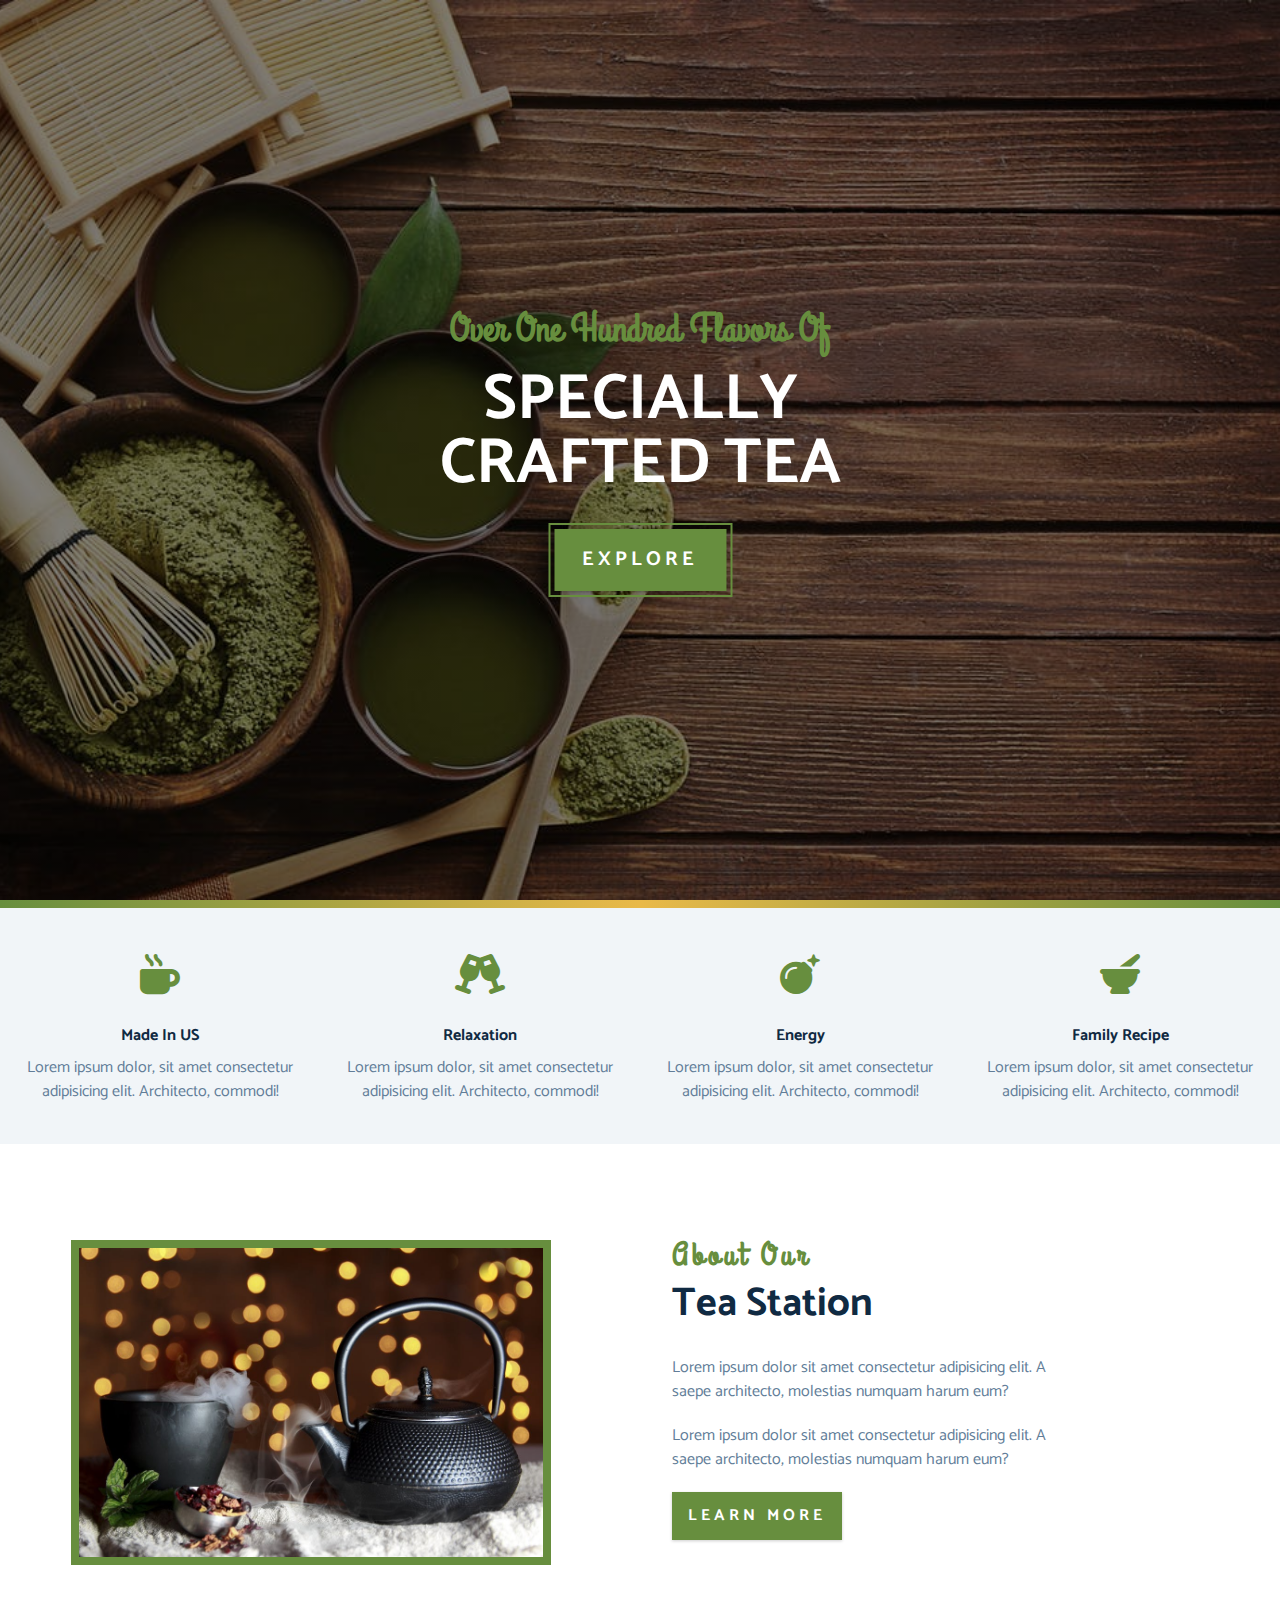
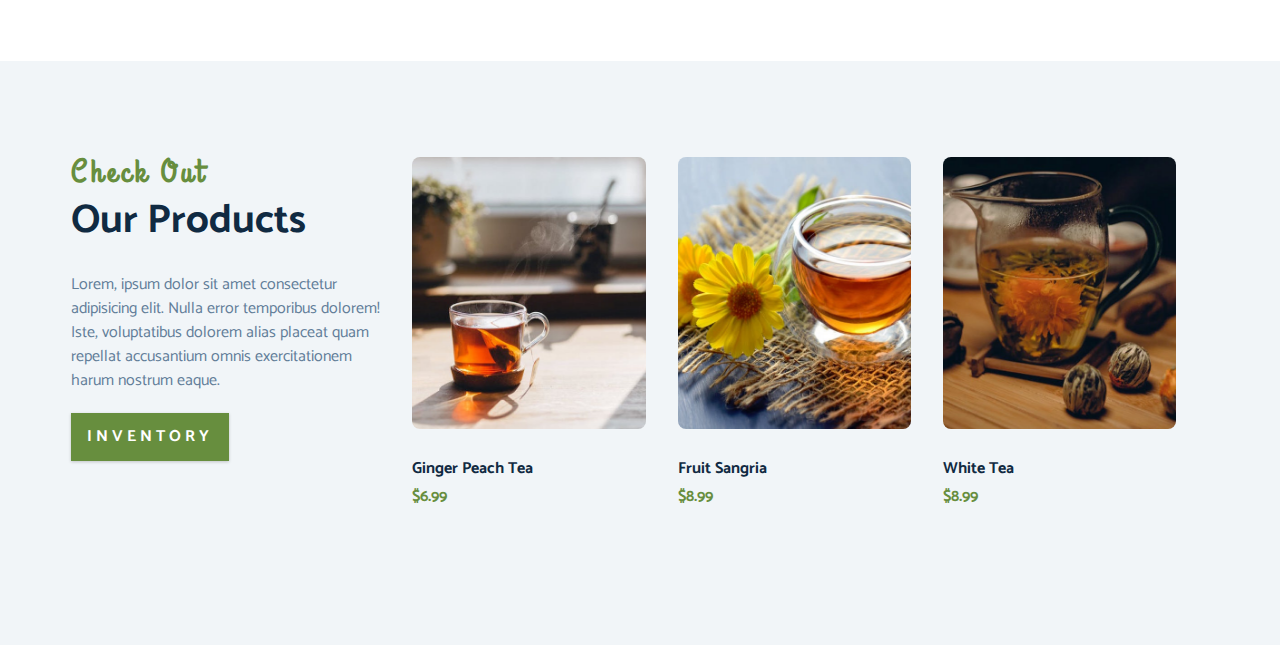
==== index.html @ d0833306 "feat: style products section" ====
<!DOCTYPE html>
<html lang="en">
    <head>
        <meta charset="UTF-8" />
        <meta name="viewport" content="width=device-width, initial-scale=1.0" />
        <meta http-equiv="X-UA-Compatible" content="ie=edge" />
        <title>Tea Station || Home</title>
        <!-- font-awesome -->
        <link
            rel="stylesheet"
            href="https://cdnjs.cloudflare.com/ajax/libs/font-awesome/6.7.2/css/all.min.css"
            integrity="sha512-Evv84Mr4kqVGRNSgIGL/F/aIDqQb7xQ2vcrdIwxfjThSH8CSR7PBEakCr51Ck+w+/U6swU2Im1vVX0SVk9ABhg=="
            crossorigin="anonymous"
            referrerpolicy="no-referrer"
        />
        <!-- custom css -->
        <link rel="stylesheet" href="./css/styles.css" />
    </head>
    <body>
        <!-- navbar -->
        <!-- end of navbar -->

        <!-- header -->
        <header class="header">
            <div class="banner">
                <h2>Over one hundred flavors of</h2>
                <h1>specially <br />crafted tea</h1>
                <a href="./skills.html" class="btn banner-btn">explore</a>
            </div>
        </header>
        <!-- end of header -->

        <div class="content-divider"></div>

        <!-- skills section -->
        <section class="skills clearfix">
            <!-- single skill 1 -->
            <article class="skill">
                <span class="skill-icon">
                    <i class="fa-solid fa-mug-hot"></i>
                </span>
                <h4 class="skill-title">made in US</h4>
                <p class="skill-text">
                    Lorem ipsum dolor, sit amet consectetur adipisicing elit.
                    Architecto, commodi!
                </p>
            </article>
            <!-- end of single skill 1 -->

            <!-- single skill 2 -->
            <article class="skill">
                <span class="skill-icon">
                    <i class="fa-solid fa-glass-cheers"></i>
                </span>
                <h4 class="skill-title">relaxation</h4>
                <p class="skill-text">
                    Lorem ipsum dolor, sit amet consectetur adipisicing elit.
                    Architecto, commodi!
                </p>
            </article>
            <!-- end of single skill 2 -->

            <!-- single skill 3 -->
            <article class="skill">
                <span class="skill-icon">
                    <i class="fa-solid fa-bomb"></i>
                </span>
                <h4 class="skill-title">energy</h4>
                <p class="skill-text">
                    Lorem ipsum dolor, sit amet consectetur adipisicing elit.
                    Architecto, commodi!
                </p>
            </article>
            <!-- end of single skill 3 -->

            <!-- single skill 4 -->
            <article class="skill">
                <span class="skill-icon">
                    <i class="fa-solid fa-mortar-pestle"></i>
                </span>
                <h4 class="skill-title">family recipe</h4>
                <p class="skill-text">
                    Lorem ipsum dolor, sit amet consectetur adipisicing elit.
                    Architecto, commodi!
                </p>
            </article>
            <!-- end of single skill 4 -->
        </section>
        <!-- end of skills section -->

        <!-- about section -->
        <section>
            <div class="section-center clearfix">
                <!-- about img -->
                <article class="about-img">
                    <div class="about-picture-container">
                        <img
                            src="./images/about-bcg.jpeg"
                            alt="tea kettle"
                            class="about-picture"
                        />
                    </div>
                </article>

                <!-- about info -->
                <article class="about-info">
                    <!-- section title -->
                    <div class="section-title">
                        <h3>about our</h3>
                        <h2>tea station</h2>
                    </div>
                    <!-- end of section title -->
                    <p class="about-text">
                        Lorem ipsum dolor sit amet consectetur adipisicing elit.
                        A saepe architecto, molestias numquam harum eum?
                    </p>
                    <p class="about-text">
                        Lorem ipsum dolor sit amet consectetur adipisicing elit.
                        A saepe architecto, molestias numquam harum eum?
                    </p>
                    <a href="./about.html" class="btn">learn more</a>
                </article>
            </div>
        </section>
        <!-- end of about section -->

        <!-- products section -->
        <section class="products">
            <div class="section-center clearfix">
                <!-- product info -->
                <article class="products-info">
                    <!-- section title -->
                    <div class="section-title">
                        <h3>check out</h3>
                        <h2>Our Products</h2>
                    </div>
                    <!-- end of section title -->

                    <p class="product-text">
                        Lorem, ipsum dolor sit amet consectetur adipisicing
                        elit. Nulla error temporibus dolorem! Iste, voluptatibus
                        dolorem alias placeat quam repellat accusantium omnis
                        exercitationem harum nostrum eaque.
                    </p>
                    <a href="./products.html" class="btn">inventory</a>
                </article>
                <article class="products-inventory clearfix">
                    <!-- single product -->
                    <div class="product">
                        <img
                            src="./images/product-1.jpeg"
                            alt="single product"
                            class="product-img"
                        />
                        <h4 class="product-title">ginger peach tea</h4>
                        <h4 class="product-price">$6.99</h4>
                    </div>
                    <!-- end of single product -->

                    <!-- single product -->
                    <div class="product">
                        <img
                            src="./images/product-2.jpeg"
                            alt="single product"
                            class="product-img"
                        />
                        <h4 class="product-title">fruit sangria</h4>
                        <h4 class="product-price">$8.99</h4>
                    </div>
                    <!-- end of single product -->

                    <!-- single product -->
                    <div class="product">
                        <img
                            src="./images/product-3.jpeg"
                            alt="single product"
                            class="product-img"
                        />
                        <h4 class="product-title">white tea</h4>
                        <h4 class="product-price">$8.99</h4>
                    </div>
                    <!-- end of single product -->
                </article>
                <!-- end of product info -->
            </div>
        </section>

        <!-- end of products section -->

        <script src="app.js"></script>
    </body>
</html>
---- css/styles.css ----
/****************************************************************************************
* FONTS
****************************************************************************************/
@import url("https://fonts.googleapis.com/css?family=Catamaran:400,700|Grand+Hotel");

/****************************************************************************************
* VARIABLES
****************************************************************************************/
:root {
    --color-primary: #678e3e;
    --color-primary-light: #beed8c;
    --color-grey-1: #102a42;
    --color-grey-5: #617d98;
    --color-grey-10: #f1f5f8;
    --color-white: #fff;
    --font-primary: "Catamaran", san-serif;
    --font-secondary: "Grand Hotel", cursive;
    --transition: all 0.3s linear;
    --spacing: 0.25rem;
    --radius: 0.5rem;
}

/****************************************************************************************
* RESET
****************************************************************************************/
* {
    margin: 0;
    padding: 0;
    box-sizing: border-box;
}

/****************************************************************************************
* GLOBAL STYLES
****************************************************************************************/
body {
    font-family: var(--font-primary);
    background: var(--color-white);
    color: var(--color-grey-1);
    line-height: 1.5;
    font-size: 0.875rem;
}

a {
    text-decoration: none;
}

img {
    width: 100%;
    display: block;
}

h1,
h2,
h3,
h4 {
    /* letter-spacing: var(--spacing); */
    text-transform: capitalize;
    line-height: 1.25;
    margin-bottom: 0.75rem;
}

h1 {
    font-size: 3rem;
}

h2 {
    font-size: 2rem;
}

h3 {
    font-size: 1.5rem;
}

h4 {
    font-size: 0.875rem;
}

p {
    margin-bottom: 1.25rem;
}

.btn {
    text-transform: uppercase;
    background: var(--color-primary);
    color: var(--color-white);
    padding: 0.75rem 1rem;
    letter-spacing: var(--spacing);
    display: inline-block;
    font-weight: 700;
    transition: var(--transition);
    font-size: 1rem;
    border: none;
    cursor: pointer;
    box-shadow: 0 1px 3px rgba(0, 0, 0, 0.2);
}

.btn:hover {
    background: var(--color-primary-light);
    color: var(--color-primary);
}

.clearfix::before,
.clearfix::after {
    content: "";
    clear: both;
    display: table;
}

.section-title h3 {
    font-family: var(--font-secondary);
    color: var(--color-primary);
    letter-spacing: var(--spacing);
}

.section-title {
    margin-bottom: 2rem;
}

.section-center {
    padding: 4rem 0;
    width: 85vw;
    margin: 0 auto;
    max-width: 1170px;
}

@media screen and (min-width: 800px) {
    h1 {
        font-size: 4rem;
    }
    h2 {
        font-size: 2.5rem;
    }

    h3 {
        font-size: 2rem;
    }

    h4 {
        font-size: 1rem;
    }

    body {
        font-size: 1rem;
    }

    h1,
    h2,
    h3,
    h4 {
        line-height: 1;
    }
}

/****************************************************************************************
* HEADER
****************************************************************************************/
.header {
    min-height: 100vh;
    background: linear-gradient(rgba(0, 0, 0, 0.5), rgba(0, 0, 0, 0.5)),
        url("../images/main-bcg.jpeg") center/cover no-repeat fixed;
    position: relative;
    overflow: hidden;
}

.banner {
    text-align: center;
    position: absolute;
    top: 50%;
    left: 50%;
    transform: translate(-50%, -50%);
}

.banner h1 {
    color: var(--color-white);
    text-transform: uppercase;
    margin-top: 1.25rem;
    margin-bottom: 2rem;
    /* animation */
}

.banner h2 {
    font-family: var(--font-secondary);
    color: var(--color-primary);
    /* animation */
}

.banner-btn {
    outline: 0.125rem solid var(--color-primary);
    outline-offset: 0.25rem;
    font-size: 1.25rem;
    padding: 1rem 1.75rem;
}

/* CONTENT DIVIDER */
.content-divider {
    height: 0.5rem;
    background: linear-gradient(
        to left,
        var(--color-primary),
        #e9b949,
        var(--color-primary)
    );
}

/****************************************************************************************
* SKILLS SECTION
****************************************************************************************/
.skills {
    background: var(--color-grey-10);
}

.skill {
    padding: 2.5rem 0;
    text-align: center;
    transform: var(--transition);
}

.skill-icon {
    font-size: 2.5rem;
    margin-bottom: 1.25rem;
    transition: var(--transition);
    display: inline-block;
    color: var(--color-primary);
}

.skill-text {
    color: var(--color-grey-5);
    max-width: 17rem;
    margin: 0 auto;
}

.skill:hover {
    background: var(--color-white);
    cursor: pointer;
    box-shadow: 0 2px var(--color-primary);
}

.skill:hover .skill-icon {
    transform: translateY(-5px);
}

@media screen and (min-width: 576px) {
    .skill {
        float: left;
        width: 50%;
    }
}

@media screen and (min-width: 1200px) {
    .skill {
        width: 25%;
    }
}

/****************************************************************************************
* ABOUT SECTION
****************************************************************************************/
.about-img,
.about-info {
    padding: 2rem 0;
}

.about-picture-container {
    background: var(--color-primary);
    border: 0.5rem solid var(--color-primary);
    max-width: 30rem;
    /* extra stuff */
    overflow: hidden;
}

.about-picture {
    transition: var(--transition);
}

.about-picture-container:hover .about-picture {
    opacity: 0.5;
    transform: scale(1.2);
}

.about-text {
    max-width: 26rem;
    color: var(--color-grey-5);
}

@media screen and (min-width: 992px) {
    .section-center {
        width: 95vw;
        padding: 4rem 1rem;
    }

    .about-img,
    .about-info {
        float: left;
        width: 50%;
    }

    .about-info {
        padding: 2rem;
    }
}

/****************************************************************************************
* PRODUCTS SECTION
****************************************************************************************/
.products {
    background: var(--color-grey-10);
}

.products article {
    padding: 2rem 0;
}

.product {
    margin-bottom: 2rem;
}

.product-text {
    color: var(--color-grey-5);
    max-width: 26rem;
}

.product-img {
    border-radius: var(--radius);
    margin-bottom: 2rem;
    height: 17rem;
    object-fit: cover;
    object-position: center;
}

.product-price {
    color: var(--color-primary);
}

@media screen and (min-width: 768px) {
    .product {
        float: left;
        width: 50%;
        padding-right: 2rem;
    }
}

@media screen and (min-width: 992px) {
    .product {
        width: 33.3%;
    }
}

@media screen and (min-width: 1200px) {
    .products-info {
        float: left;
        width: 28%;
        margin-right: 2%;
    }

    .products-inventory {
        float: left;
        width: 70%;
    }
}
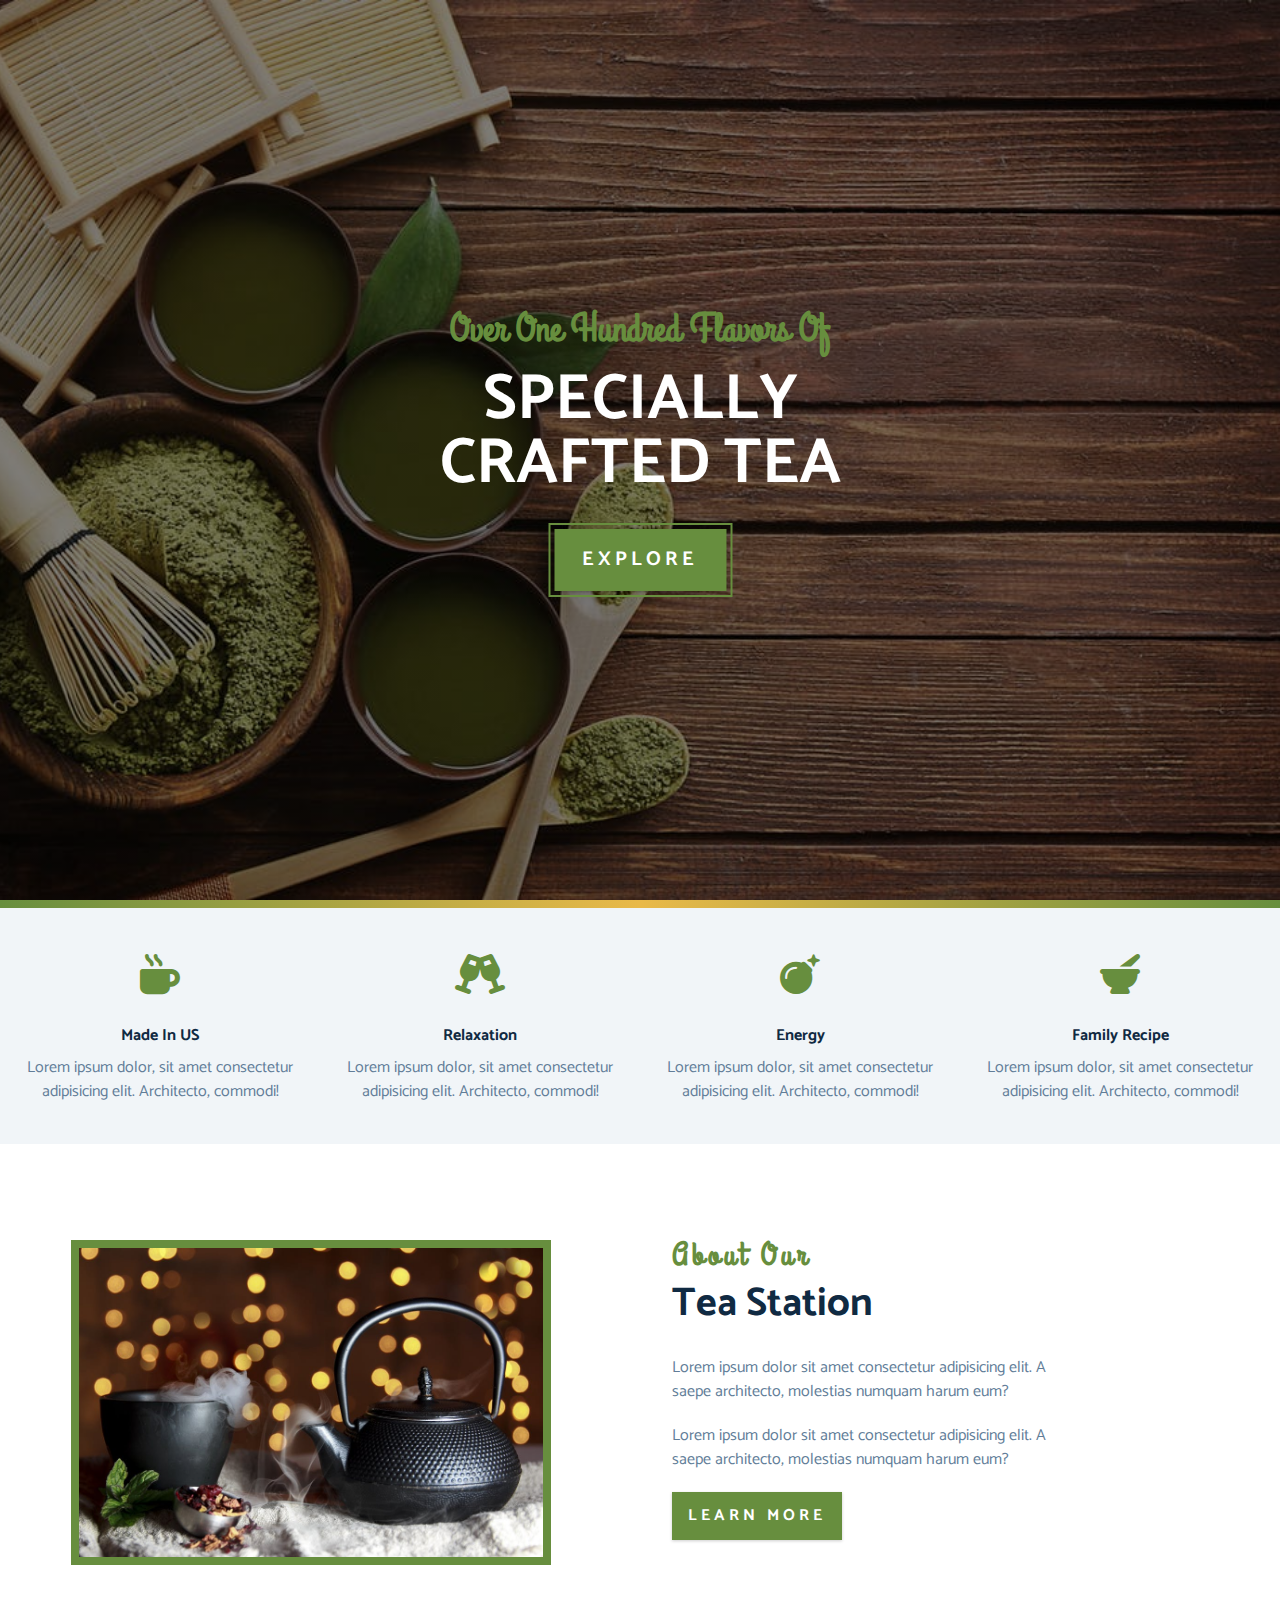
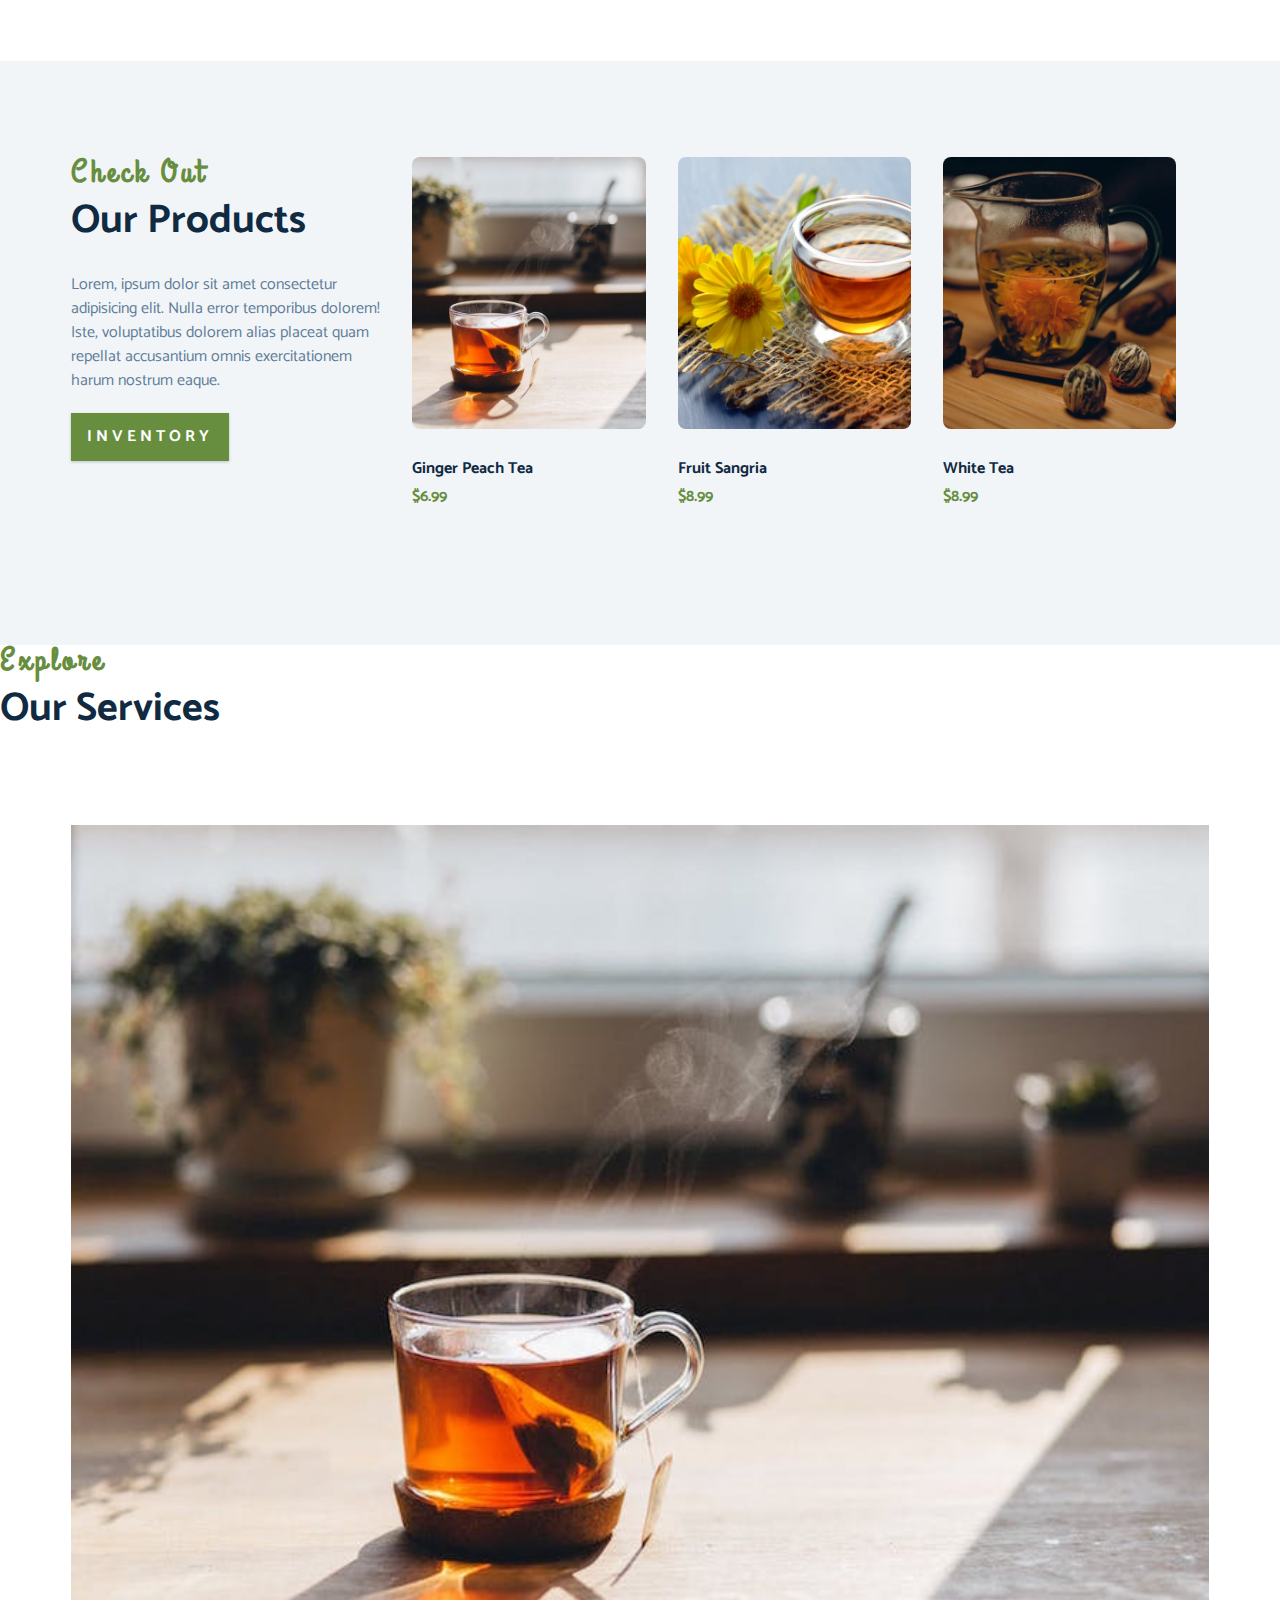
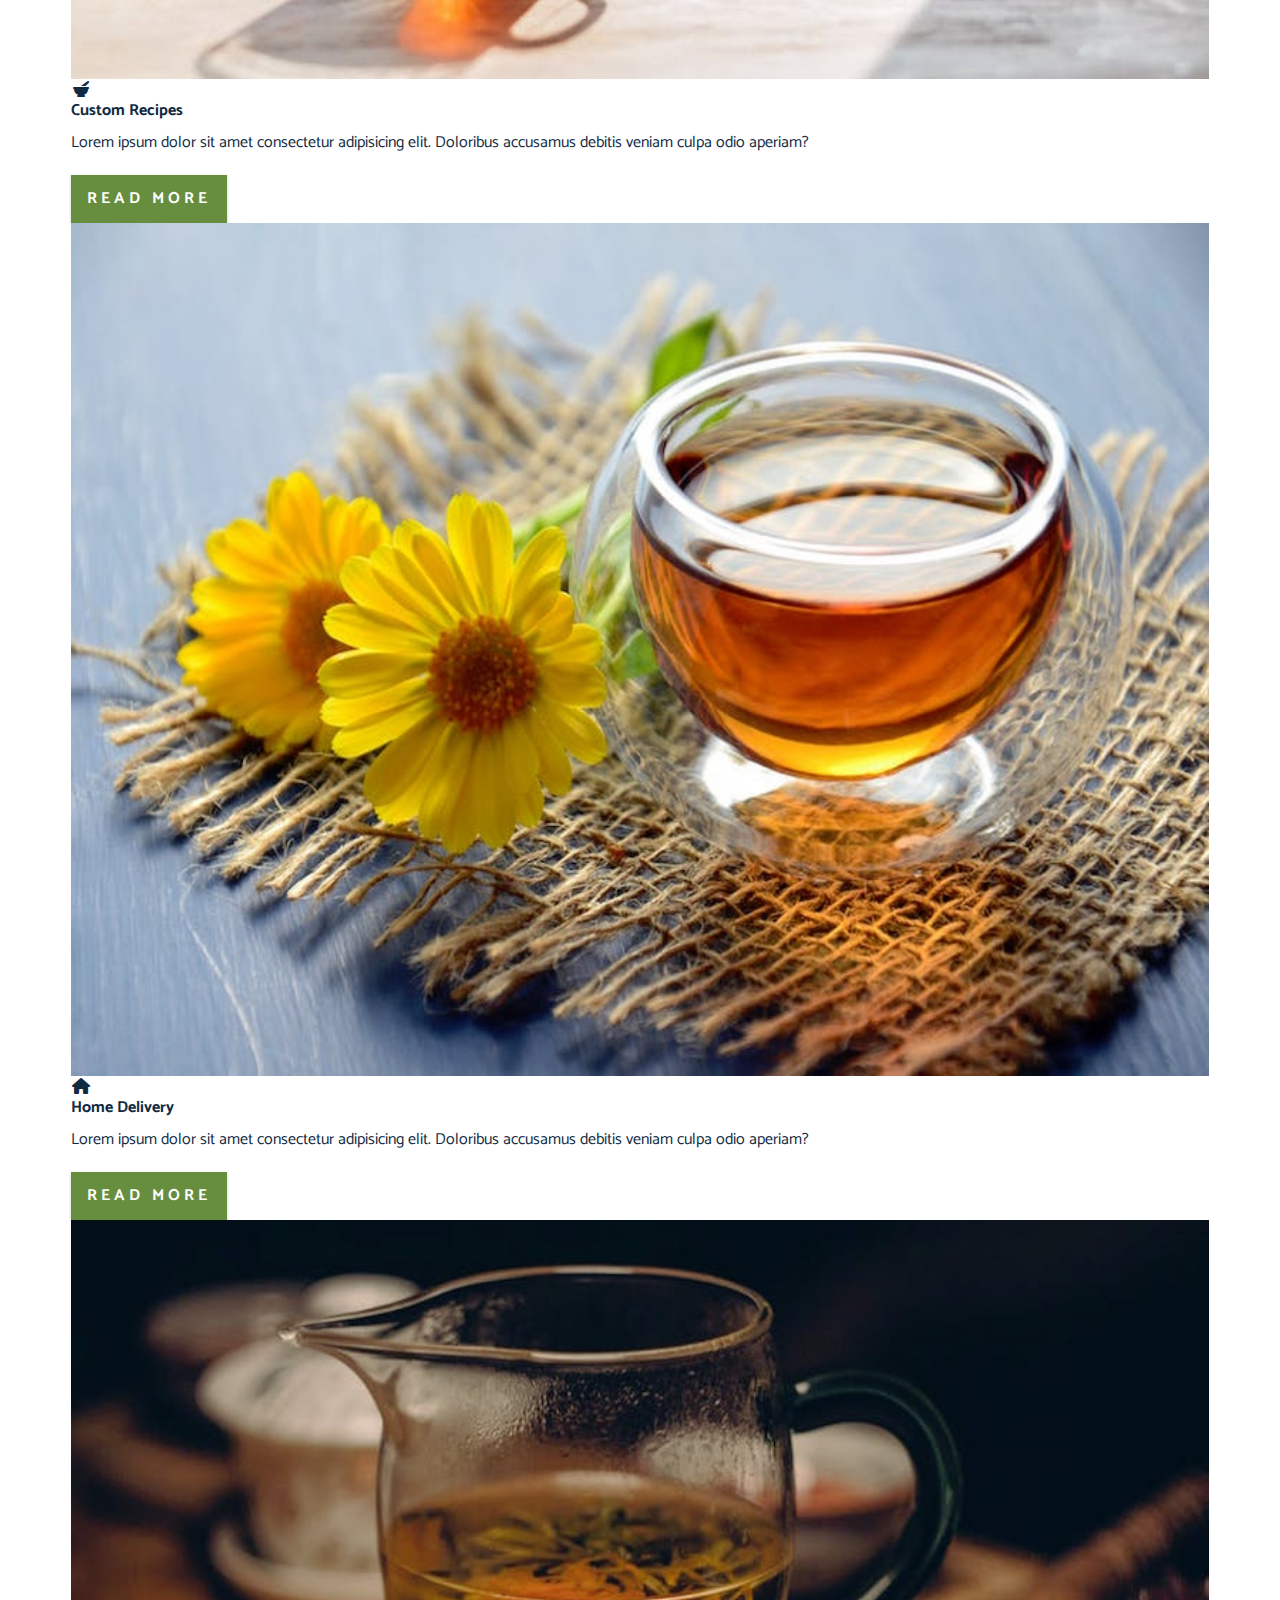
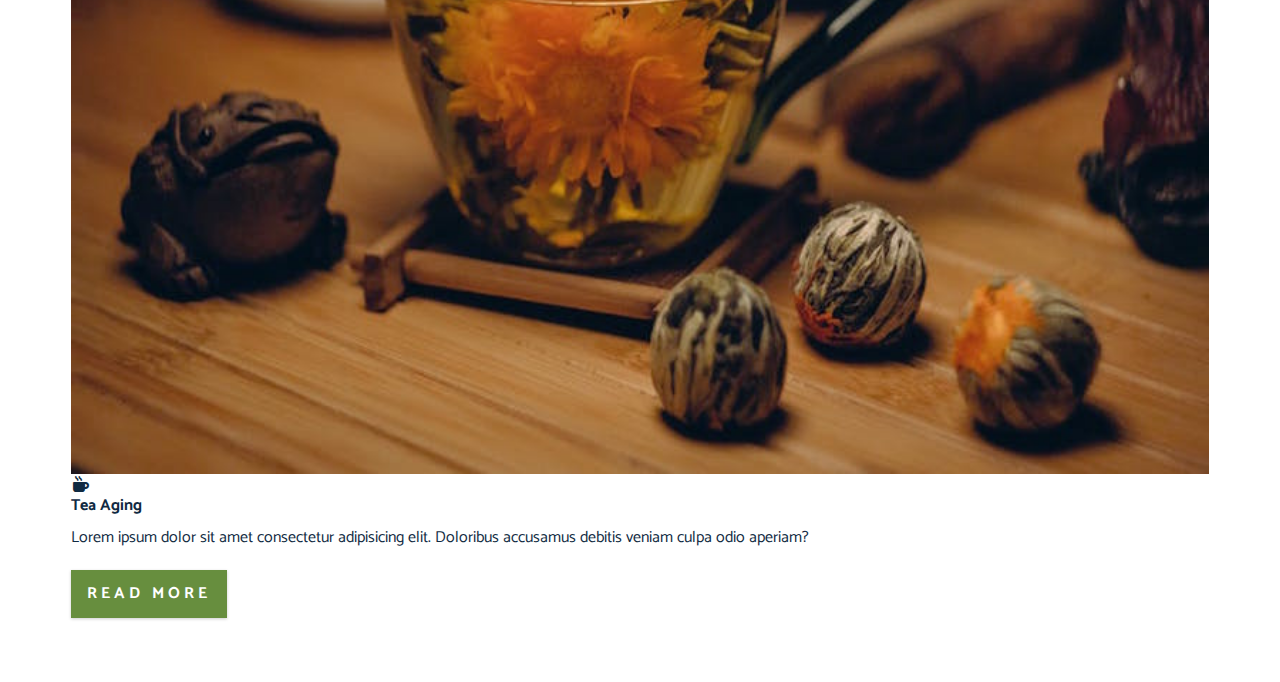
==== commit e659c658: "feat: add services section html" ====
--- a/index.html
+++ b/index.html
@@ -184,8 +184,106 @@
                 <!-- end of product info -->
             </div>
         </section>
-
         <!-- end of products section -->
+
+        <!-- services section -->
+        <section class="services">
+            <!-- section title -->
+            <div class="section-title services-title">
+                <h3>explore</h3>
+                <h2>Our Services</h2>
+            </div>
+            <!-- end of section title -->
+            <div class="section-center clearfix">
+                <!-- service card 01-->
+                <article class="service-card">
+                    <!-- img container -->
+                    <div class="service-img-container">
+                        <img
+                            src="./images/product-1.jpeg"
+                            alt="single service"
+                            class="service-img"
+                        />
+                        <span class="service-icon">
+                            <i class="fa-solid fa-mortar-pestle fa-fw"></i>
+                        </span>
+                    </div>
+                    <!-- service info -->
+                    <div class="service-info">
+                        <h4>custom recipes</h4>
+                        <p>
+                            Lorem ipsum dolor sit amet consectetur adipisicing
+                            elit. Doloribus accusamus debitis veniam culpa odio
+                            aperiam?
+                        </p>
+                        <a href="./products.html" class="btn service-btn"
+                            >read more</a
+                        >
+                    </div>
+                    <!-- end of service info -->
+                </article>
+                <!-- end of service card 01 -->
+
+                <!-- service card 02-->
+                <article class="service-card">
+                    <!-- img container -->
+                    <div class="service-img-container">
+                        <img
+                            src="./images/product-2.jpeg"
+                            alt="single service"
+                            class="service-img"
+                        />
+                        <span class="service-icon">
+                            <i class="fa-solid fa-home fa-fw"></i>
+                        </span>
+                    </div>
+                    <!-- service info -->
+                    <div class="service-info">
+                        <h4>home delivery</h4>
+                        <p>
+                            Lorem ipsum dolor sit amet consectetur adipisicing
+                            elit. Doloribus accusamus debitis veniam culpa odio
+                            aperiam?
+                        </p>
+                        <a href="./products.html" class="btn service-btn"
+                            >read more</a
+                        >
+                    </div>
+                    <!-- end of service info -->
+                </article>
+                <!-- end of service card 02 -->
+
+                <!-- service card 03 -->
+                <article class="service-card">
+                    <!-- img container -->
+                    <div class="service-img-container">
+                        <img
+                            src="./images/product-3.jpeg"
+                            alt="single service"
+                            class="service-img"
+                        />
+                        <span class="service-icon">
+                            <i class="fa-solid fa-mug-hot fa-fw"></i>
+                        </span>
+                    </div>
+                    <!-- service info -->
+                    <div class="service-info">
+                        <h4>tea aging</h4>
+                        <p>
+                            Lorem ipsum dolor sit amet consectetur adipisicing
+                            elit. Doloribus accusamus debitis veniam culpa odio
+                            aperiam?
+                        </p>
+                        <a href="./products.html" class="btn service-btn"
+                            >read more</a
+                        >
+                    </div>
+                    <!-- end of service info -->
+                </article>
+                <!-- end of service card -->
+            </div>
+        </section>
+        <!-- end of services section -->
 
         <script src="app.js"></script>
     </body>
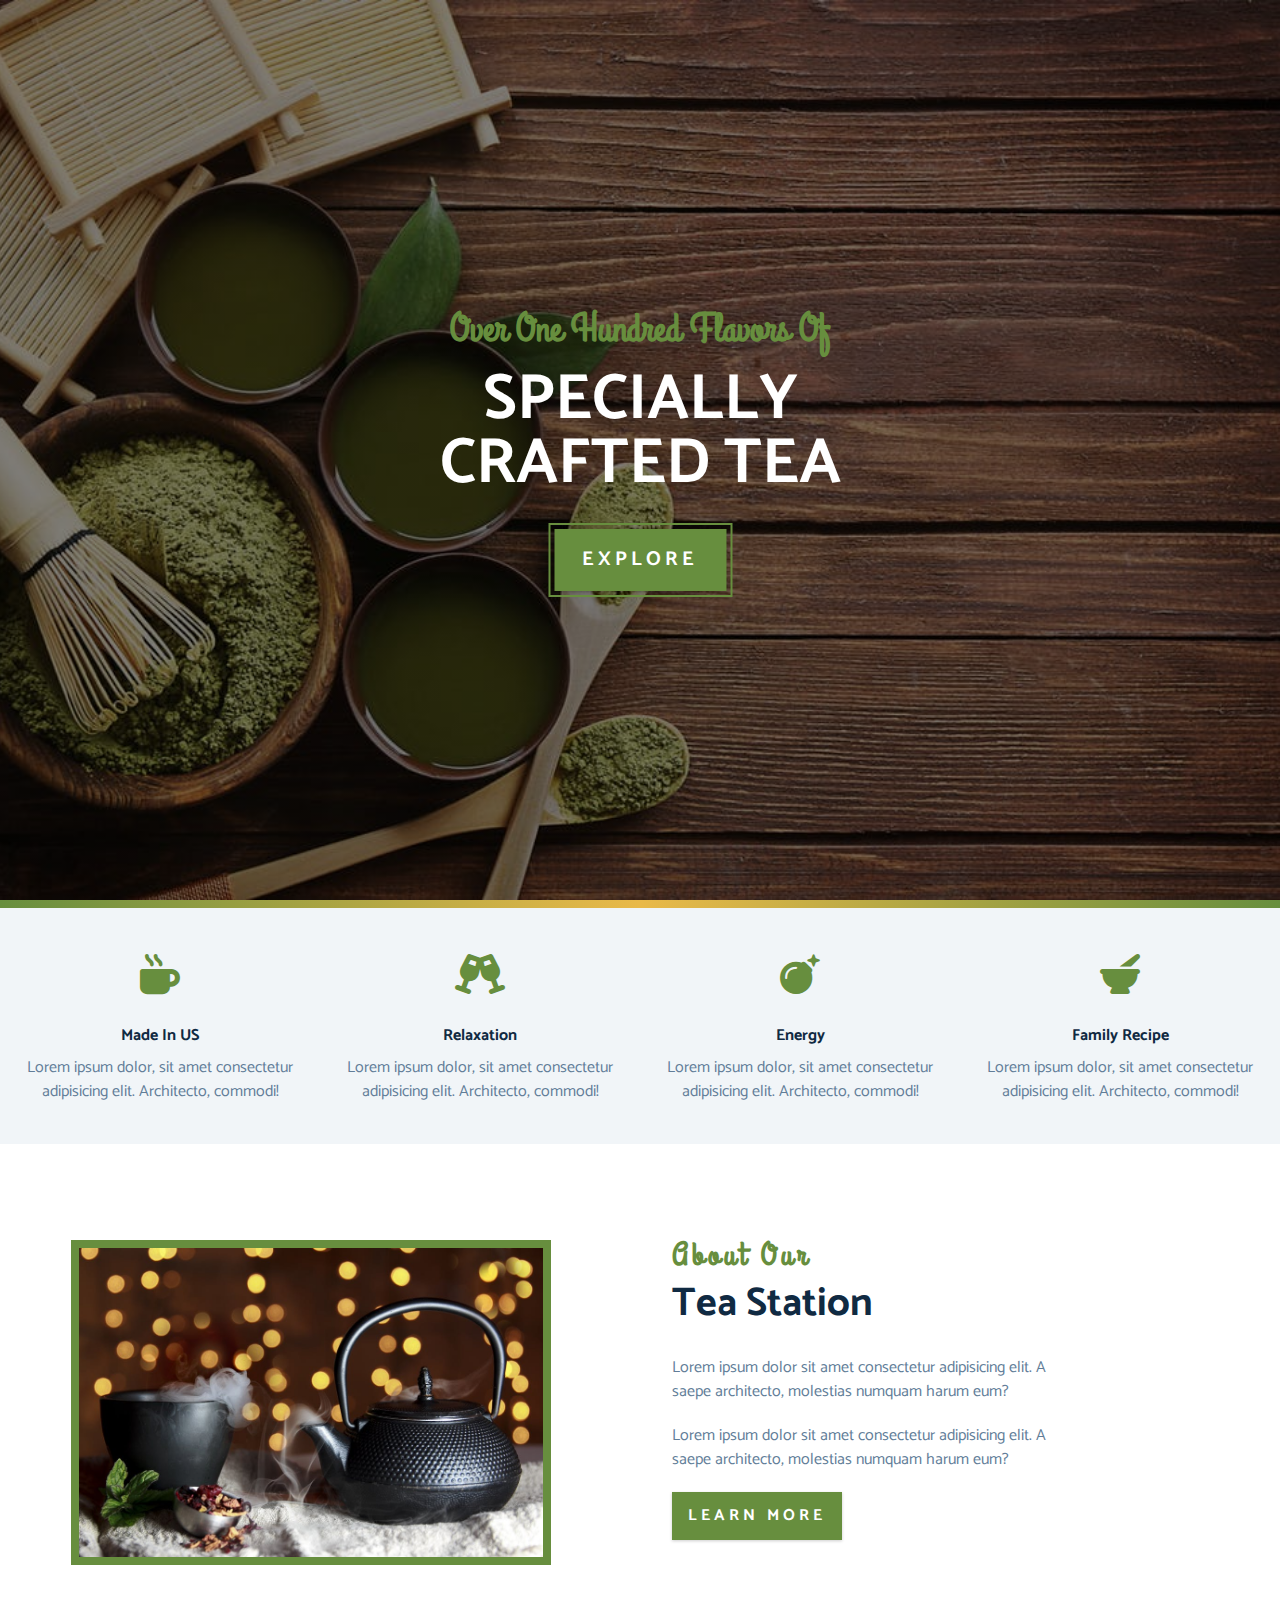
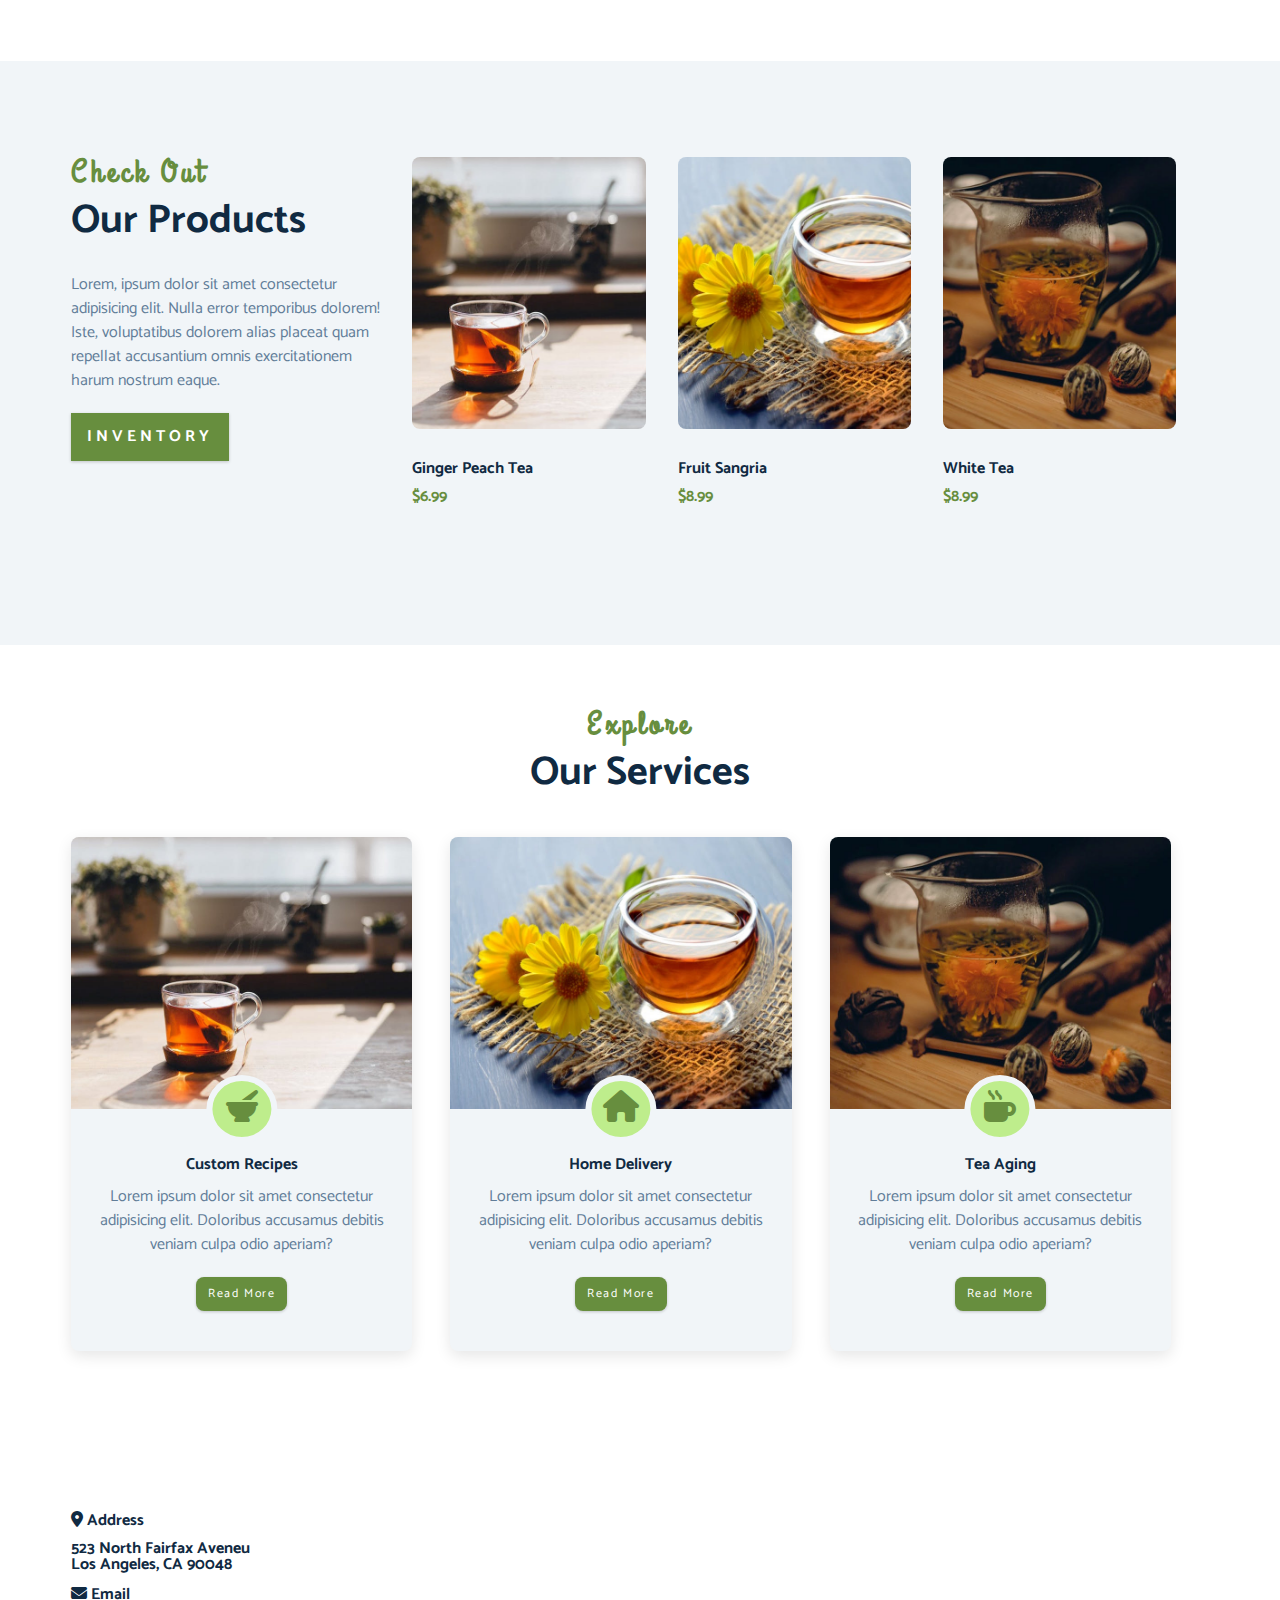
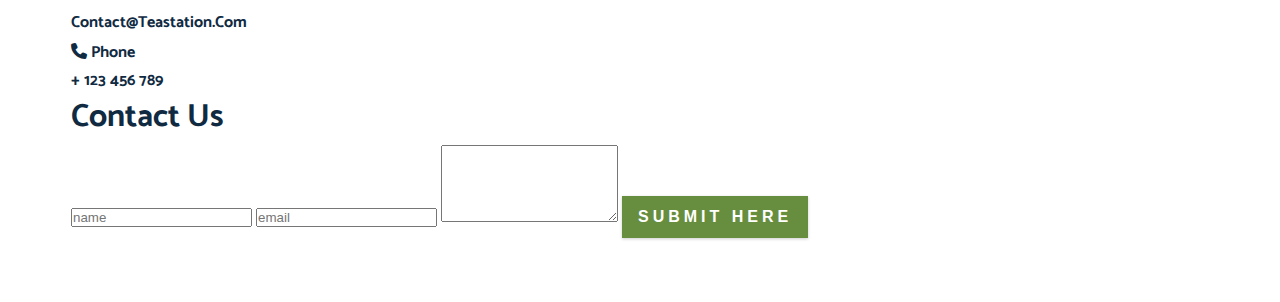
==== commit ea3f920c: "feat: add contact section html" ====
--- a/index.html
+++ b/index.html
@@ -285,6 +285,88 @@
         </section>
         <!-- end of services section -->
 
+        <!-- contact section -->
+        <section class="contact">
+            <div class="section-center clearfix">
+                <!-- contact info -->
+                <article class="contact-info">
+                    <!-- contact item -->
+                    <div class="contact-item">
+                        <h4 class="contact-title">
+                            <span class="contact-icon">
+                                <i class="fa-solid fa-location-dot"></i>
+                            </span>
+                            address
+                        </h4>
+                        <h4 class="contact-text">
+                            523 North Fairfax Aveneu <br />
+                            Los Angeles, CA 90048
+                        </h4>
+                    </div>
+                    <!-- end of contact item -->
+
+                    <!-- contact item -->
+                    <div class="contact-item">
+                        <h4 class="contact-title">
+                            <span class="contact-icon">
+                                <i class="fa-solid fa-envelope"></i>
+                            </span>
+                            email
+                        </h4>
+                        <h4 class="contact-text">contact@teastation.com</h4>
+                    </div>
+                    <!-- end of contact item -->
+
+                    <!-- contact item -->
+                    <div class="contact-item">
+                        <h4 class="contact-title">
+                            <span class="contact-icon">
+                                <i class="fa-solid fa-phone"></i>
+                            </span>
+                            phone
+                        </h4>
+                        <h4 class="contact-text">+ 123 456 789</h4>
+                    </div>
+                    <!-- end of contact item -->
+                </article>
+                <!-- end of contact info -->
+
+                <!-- contact form -->
+                <article class="contact-form">
+                    <h3>contact us</h3>
+                    <form action="">
+                        <div class="form-group">
+                            <!-- inputs -->
+                            <input
+                                type="text"
+                                placeholder="name"
+                                class="form-control"
+                                name="name"
+                            />
+                            <input
+                                type="email"
+                                placeholder="email"
+                                class="form-control"
+                                name="email"
+                            />
+                            <textarea
+                                name="message"
+                                placeholder="message"
+                                class="form-control"
+                                rows="5"
+                            >
+                            </textarea>
+                            <button type="submit" class="btn submit-btn">
+                                submit here
+                            </button>
+                        </div>
+                    </form>
+                </article>
+                <!-- end of contact form -->
+            </div>
+        </section>
+        <!-- end of contact section -->
+
         <script src="app.js"></script>
     </body>
 </html>
--- a/css/styles.css
+++ b/css/styles.css
@@ -357,3 +357,85 @@
         width: 70%;
     }
 }
+
+/****************************************************************************************
+* SERVICES SECTION
+****************************************************************************************/
+.services-title {
+    margin-top: 4rem;
+    margin-bottom: -4rem;
+    text-align: center;
+}
+
+.service-card {
+    margin: 2rem 0;
+    background: var(--color-grey-10);
+    border-radius: var(--radius);
+    box-shadow: 0 5px 15px rgba(0, 0, 0, 0.1);
+    transition: var(--transition);
+}
+
+.service-card:hover {
+    transform: scale(1.02);
+    box-shadow: 0 5px 15px rgba(0, 0, 0, 0.2);
+}
+
+.service-img {
+    height: 17rem;
+    object-fit: cover;
+    border-top-left-radius: var(--radius);
+    border-top-right-radius: var(--radius);
+}
+
+.service-info {
+    text-align: center;
+    padding: 3rem 1rem 2.5rem 1rem;
+}
+
+.service-info p {
+    max-width: 20rem;
+    color: var(--color-grey-5);
+    margin: 0 auto;
+}
+
+.service-btn {
+    font-size: 0.75rem;
+    text-transform: capitalize;
+    padding: 0.5rem 0.75rem;
+    border-radius: var(--radius);
+    font-weight: 400;
+    letter-spacing: 0.1rem;
+    margin-top: 1.25rem;
+}
+
+@media screen and (min-width: 768px) {
+    .service-card {
+        float: left;
+        width: 45%;
+        margin-right: 5%;
+    }
+}
+
+@media screen and (min-width: 992px) {
+    .service-card {
+        width: 30%;
+        margin-right: 3.33%;
+    }
+}
+
+.service-img-container {
+    position: relative;
+}
+
+.service-icon {
+    position: absolute;
+    left: 50%;
+    bottom: 0;
+    font-size: 2rem;
+    color: var(--color-primary);
+    background: var(--color-primary-light);
+    padding: 0.25rem 0.6rem;
+    border-radius: 50%;
+    transform: translate(-50%, 50%);
+    border: 0.375rem solid var(--color-grey-10);
+}
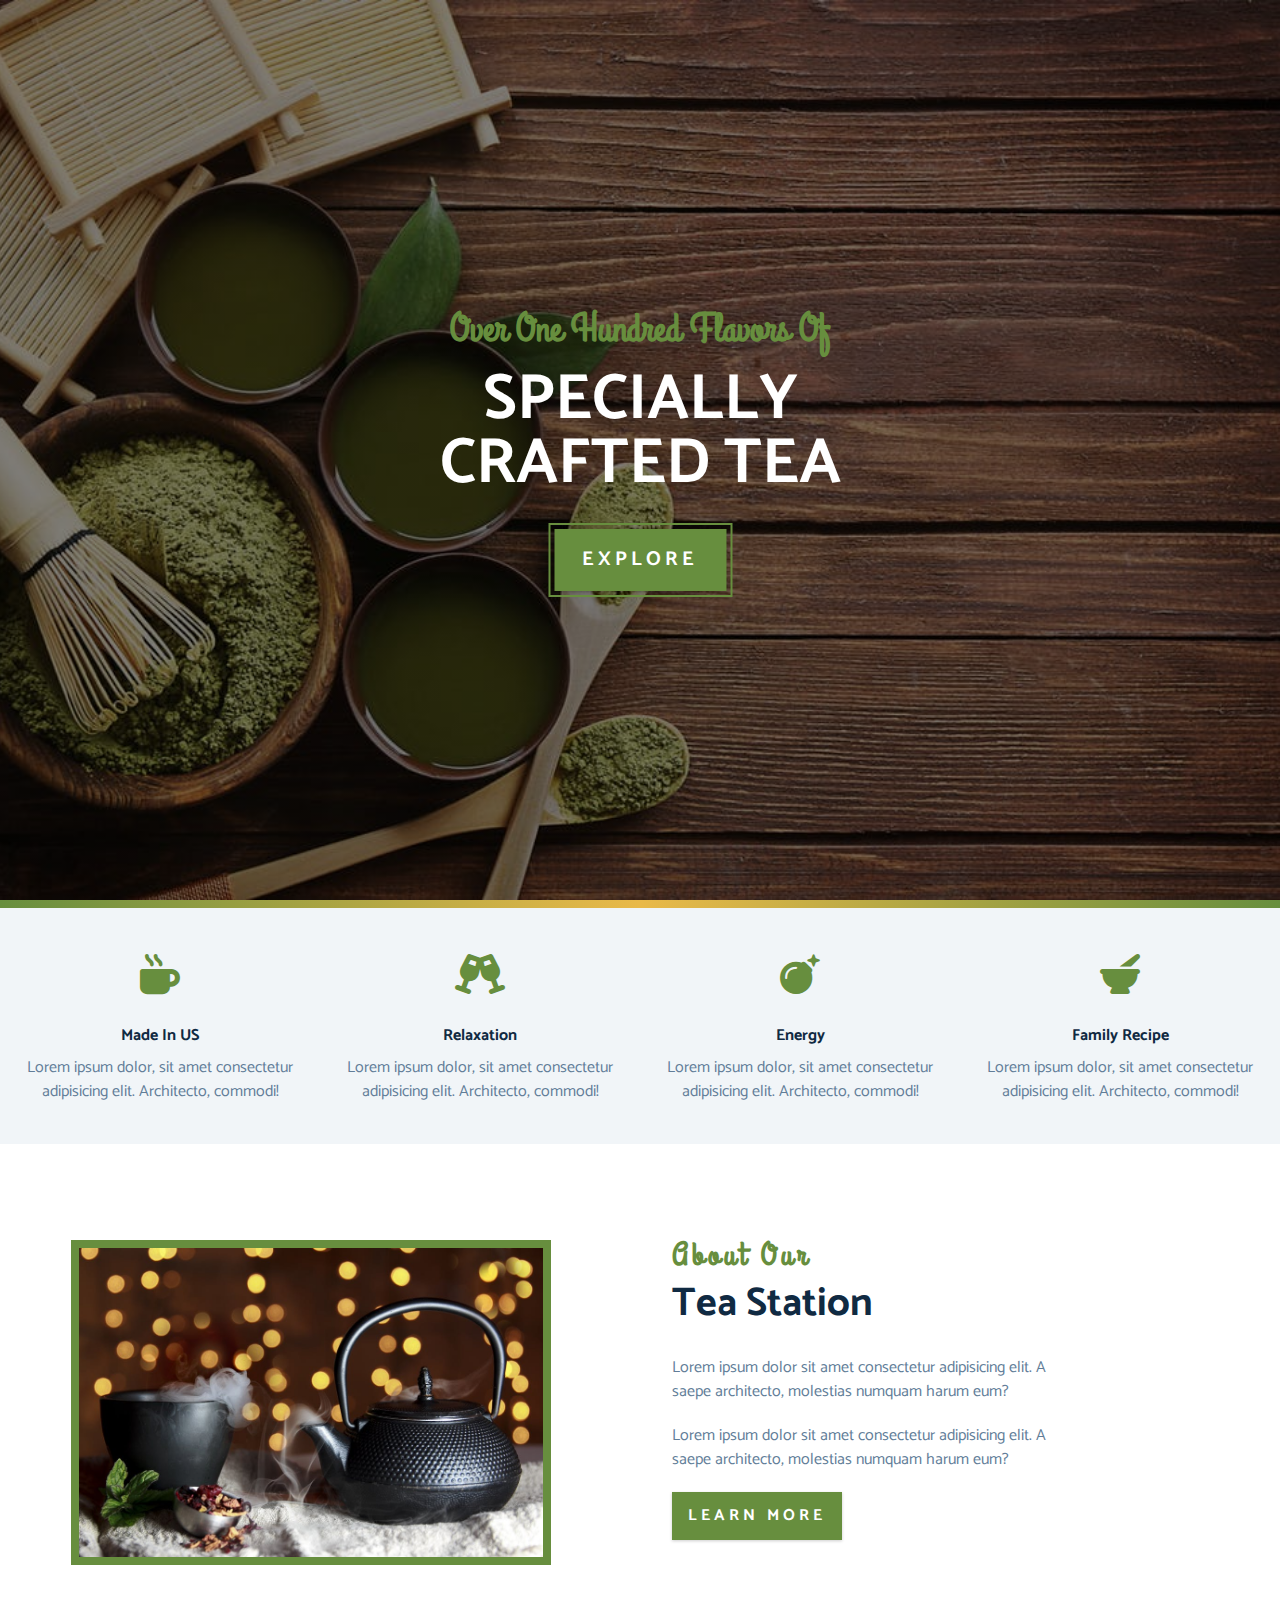
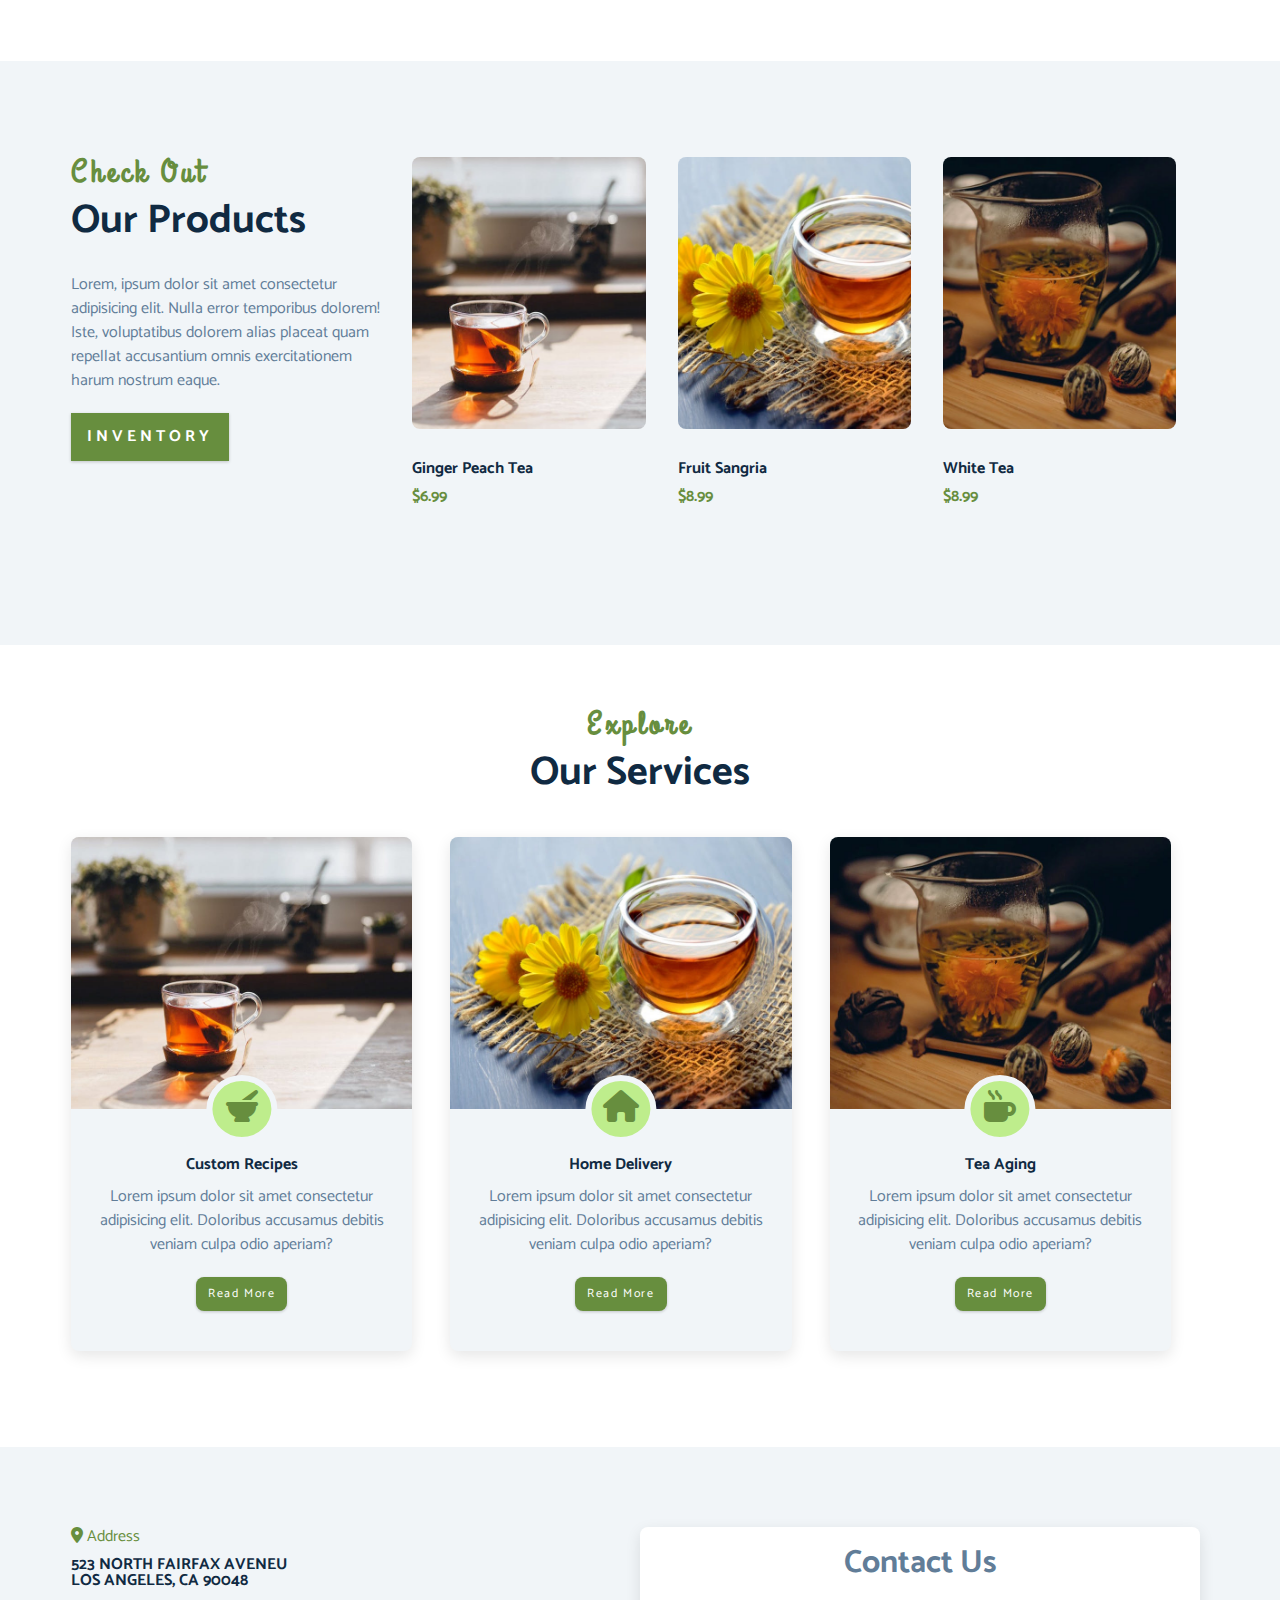
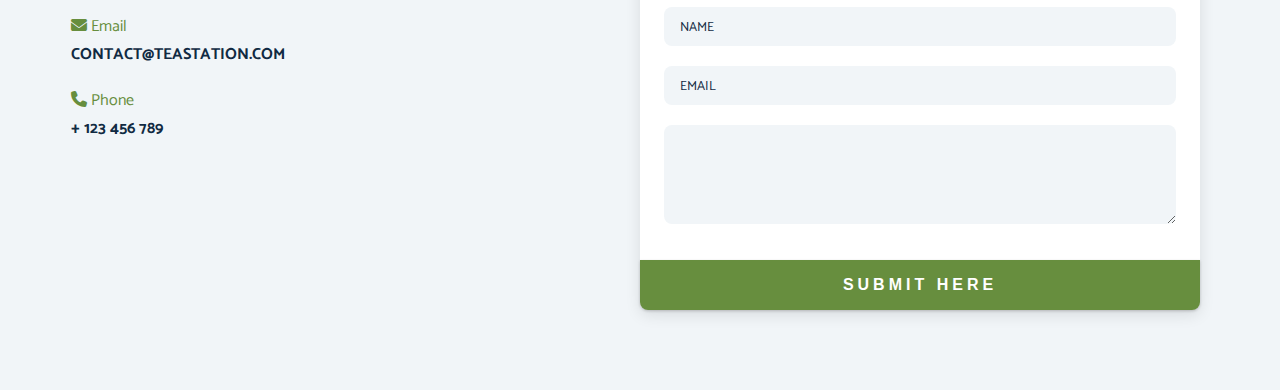
==== commit 69f9d617: "feat: style contact section" ====
--- a/index.html
+++ b/index.html
@@ -356,10 +356,10 @@
                                 rows="5"
                             >
                             </textarea>
-                            <button type="submit" class="btn submit-btn">
-                                submit here
-                            </button>
                         </div>
+                        <button type="submit" class="btn submit-btn">
+                            submit here
+                        </button>
                     </form>
                 </article>
                 <!-- end of contact form -->
--- a/css/styles.css
+++ b/css/styles.css
@@ -439,3 +439,87 @@
     transform: translate(-50%, 50%);
     border: 0.375rem solid var(--color-grey-10);
 }
+
+/****************************************************************************************
+* CONTACT SECTION
+****************************************************************************************/
+.contact {
+    background: var(--color-grey-10);
+}
+
+.contact-form,
+.contact-info {
+    margin: 1rem 0;
+}
+
+.contact-item {
+    margin-bottom: 1.75rem;
+}
+
+.contact-title {
+    color: var(--color-primary);
+    font-weight: 400;
+}
+
+.contact-text {
+    text-transform: uppercase;
+}
+
+.contact-form {
+    background: var(--color-white);
+    border-radius: var(--radius);
+    text-align: center;
+    box-shadow: 0 5px 15px rgba(0, 0, 0, 0.1);
+    transition: var(--transition);
+    max-width: 35rem;
+}
+
+.contact-form:hover {
+    box-shadow: 0 5px 15px rgba(0, 0, 0, 0.2);
+}
+
+.contact-form h3 {
+    padding-top: 1.25rem;
+    color: var(--color-grey-5);
+}
+
+.form-group {
+    padding: 1rem 1.5rem;
+}
+
+.form-control {
+    display: block;
+    width: 100%;
+    padding: 0.75rem 1rem;
+    border: none;
+    margin-bottom: 1.25rem;
+    background: var(--color-grey-10);
+    border-radius: var(--radius);
+    text-transform: uppercase;
+}
+
+.form-control::placeholder {
+    font-family: var(--font-primary);
+    color: var(--color-grey-1);
+    text-transform: uppercase;
+}
+
+.submit-btn {
+    display: block;
+    width: 100%;
+    padding: 1rem;
+    border-bottom-left-radius: var(--radius);
+    border-bottom-right-radius: var(--radius);
+}
+
+@media screen and (min-width: 992px) {
+    .contact-form,
+    .contact-info {
+        float: left;
+        width: 50%;
+    }
+}
+
+/****************************************************************************************
+* FOOTER
+****************************************************************************************/
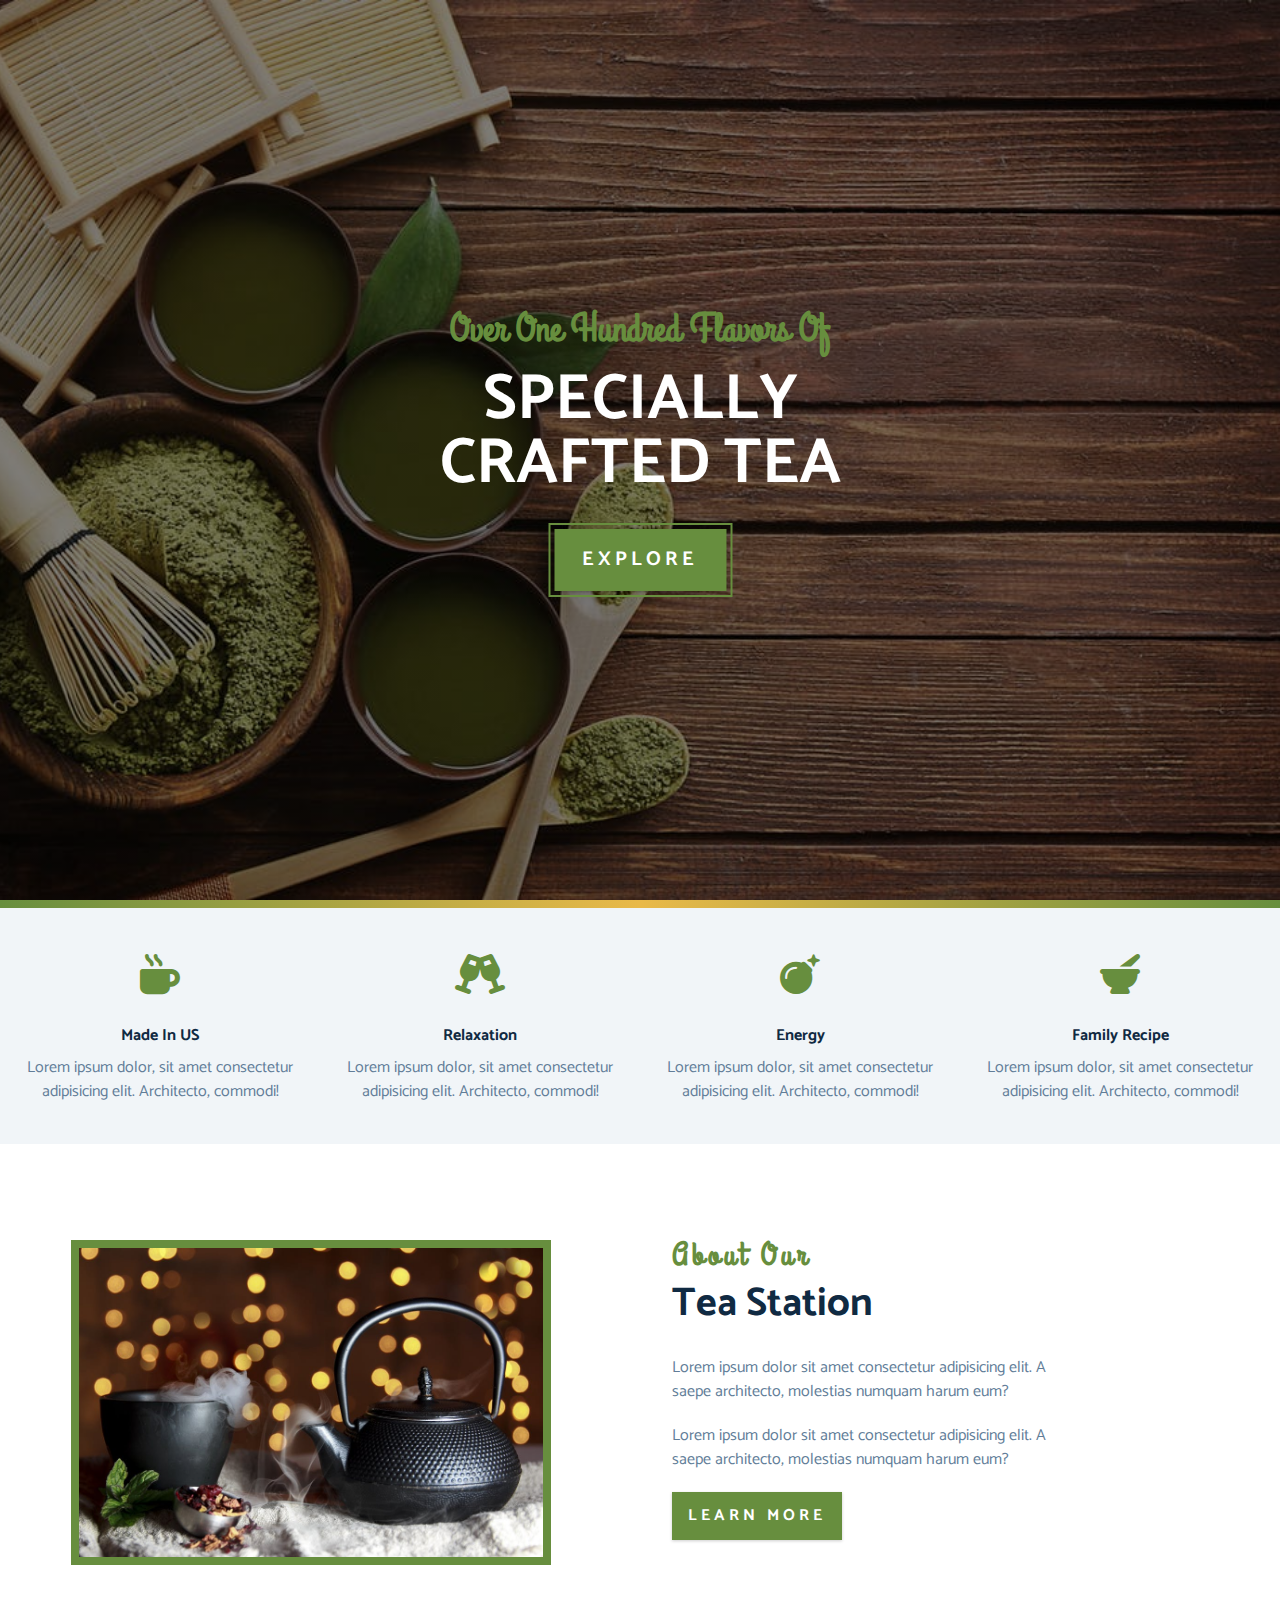
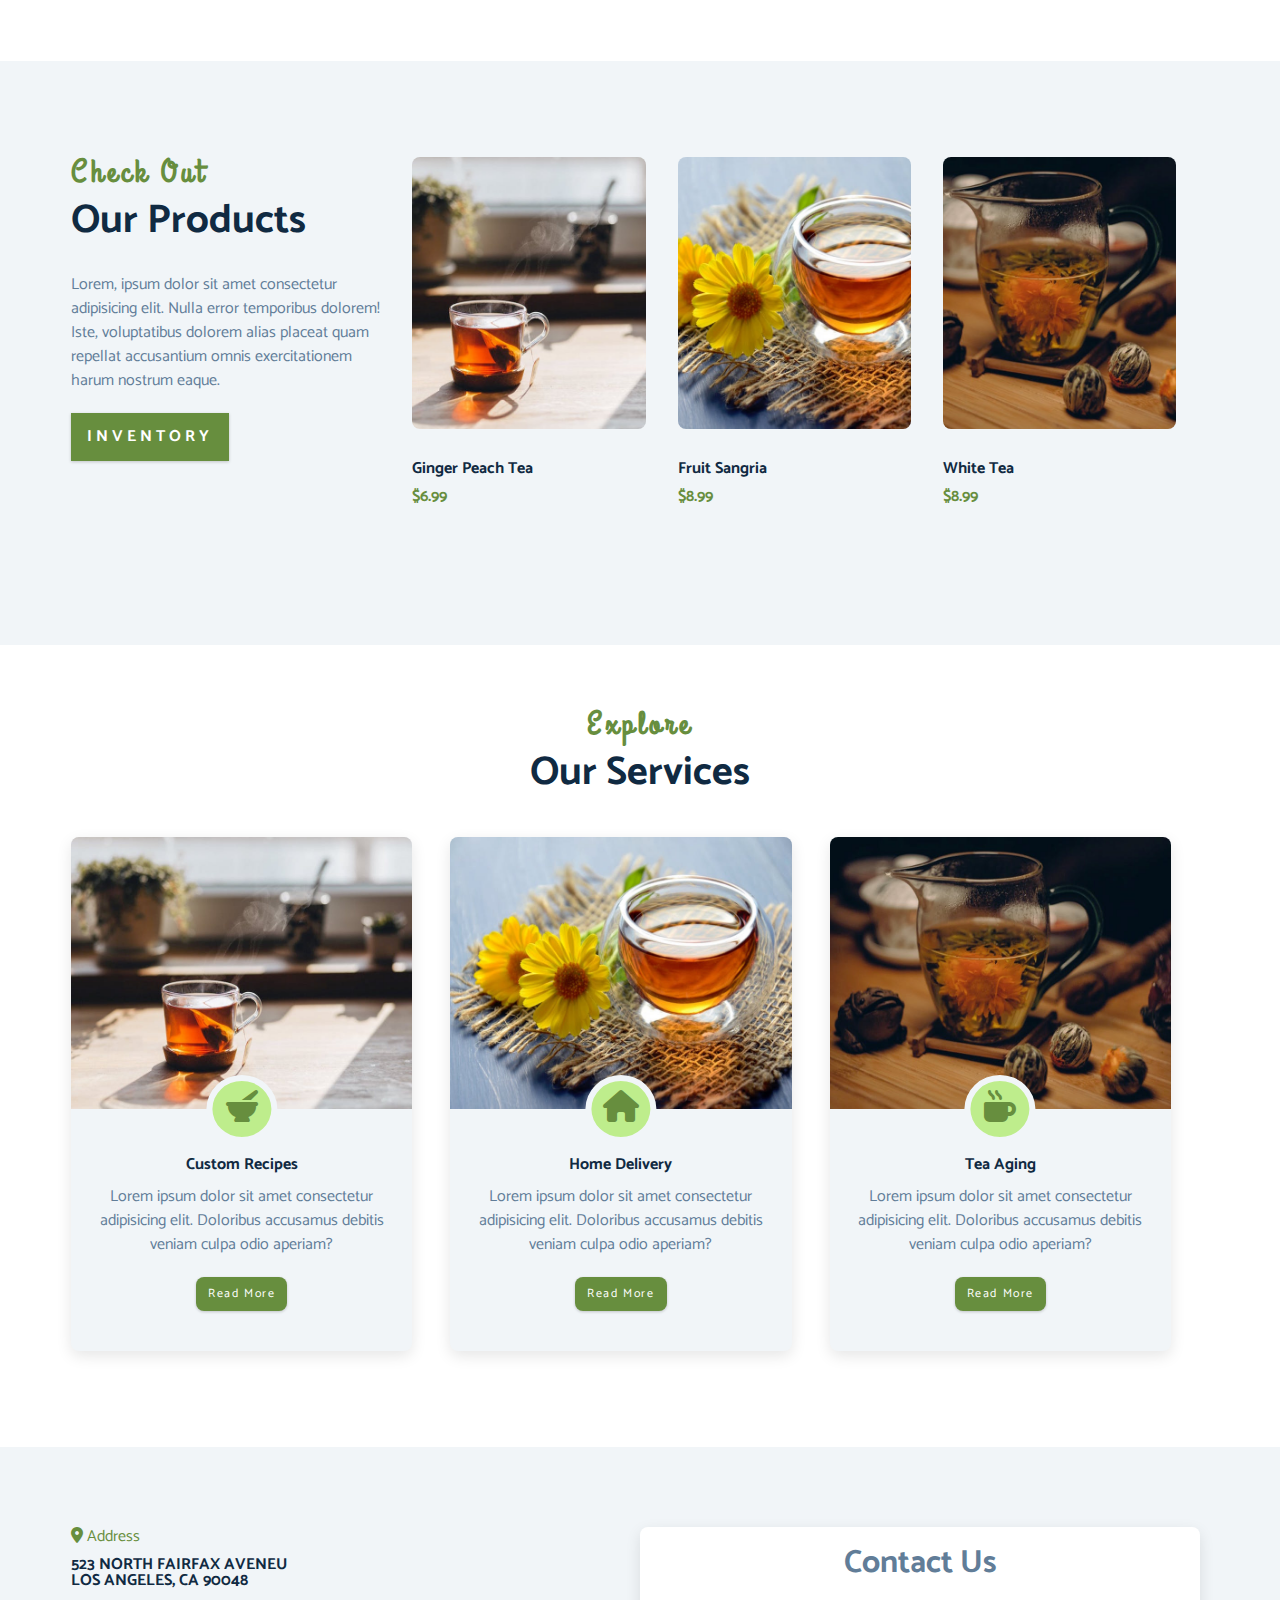
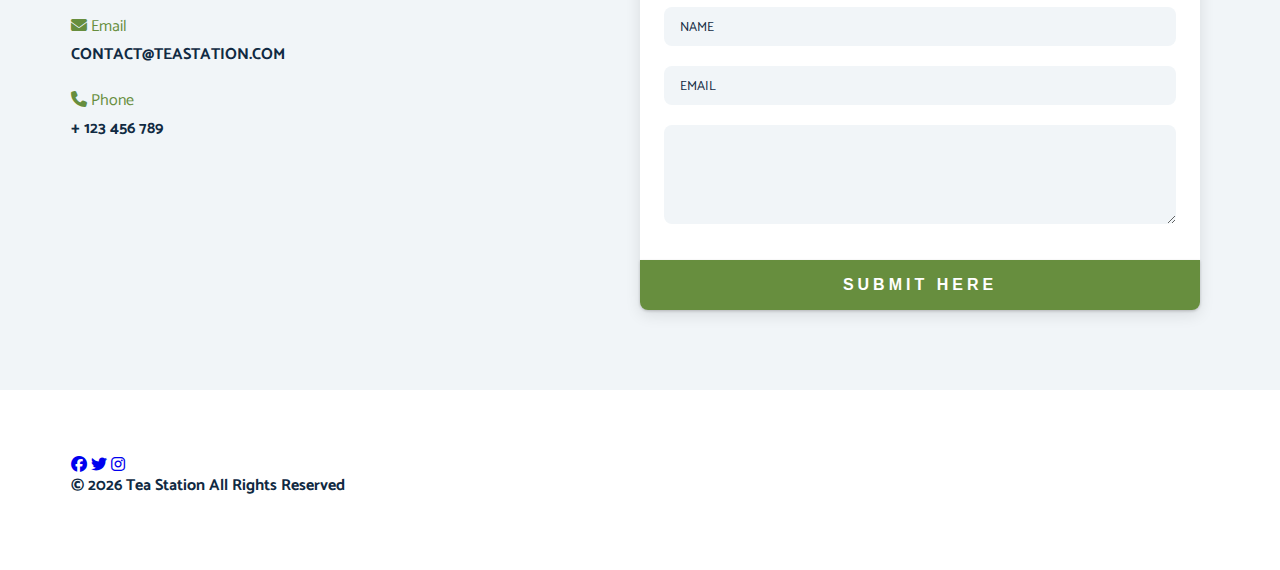
==== commit df835c45: "feat: add footer html" ====
--- a/index.html
+++ b/index.html
@@ -367,6 +367,31 @@
         </section>
         <!-- end of contact section -->
 
-        <script src="app.js"></script>
+        <!-- footer -->
+        <footer class="footer">
+            <div class="section-center">
+                <div class="social-icons">
+                    <a href="#" class="social-icon">
+                        <i class="fa-brands fa-facebook"></i>
+                    </a>
+
+                    <a href="#" class="social-icon">
+                        <i class="fa-brands fa-twitter"></i>
+                    </a>
+
+                    <a href="#" class="social-icon">
+                        <i class="fa-brands fa-instagram"></i>
+                    </a>
+                </div>
+
+                <h4 class="footer-text">
+                    &copy; <span id="date"></span>
+                    <span>tea station</span>
+                    all rights reserved
+                </h4>
+            </div>
+        </footer>
+
+        <script src="./app.js"></script>
     </body>
 </html>
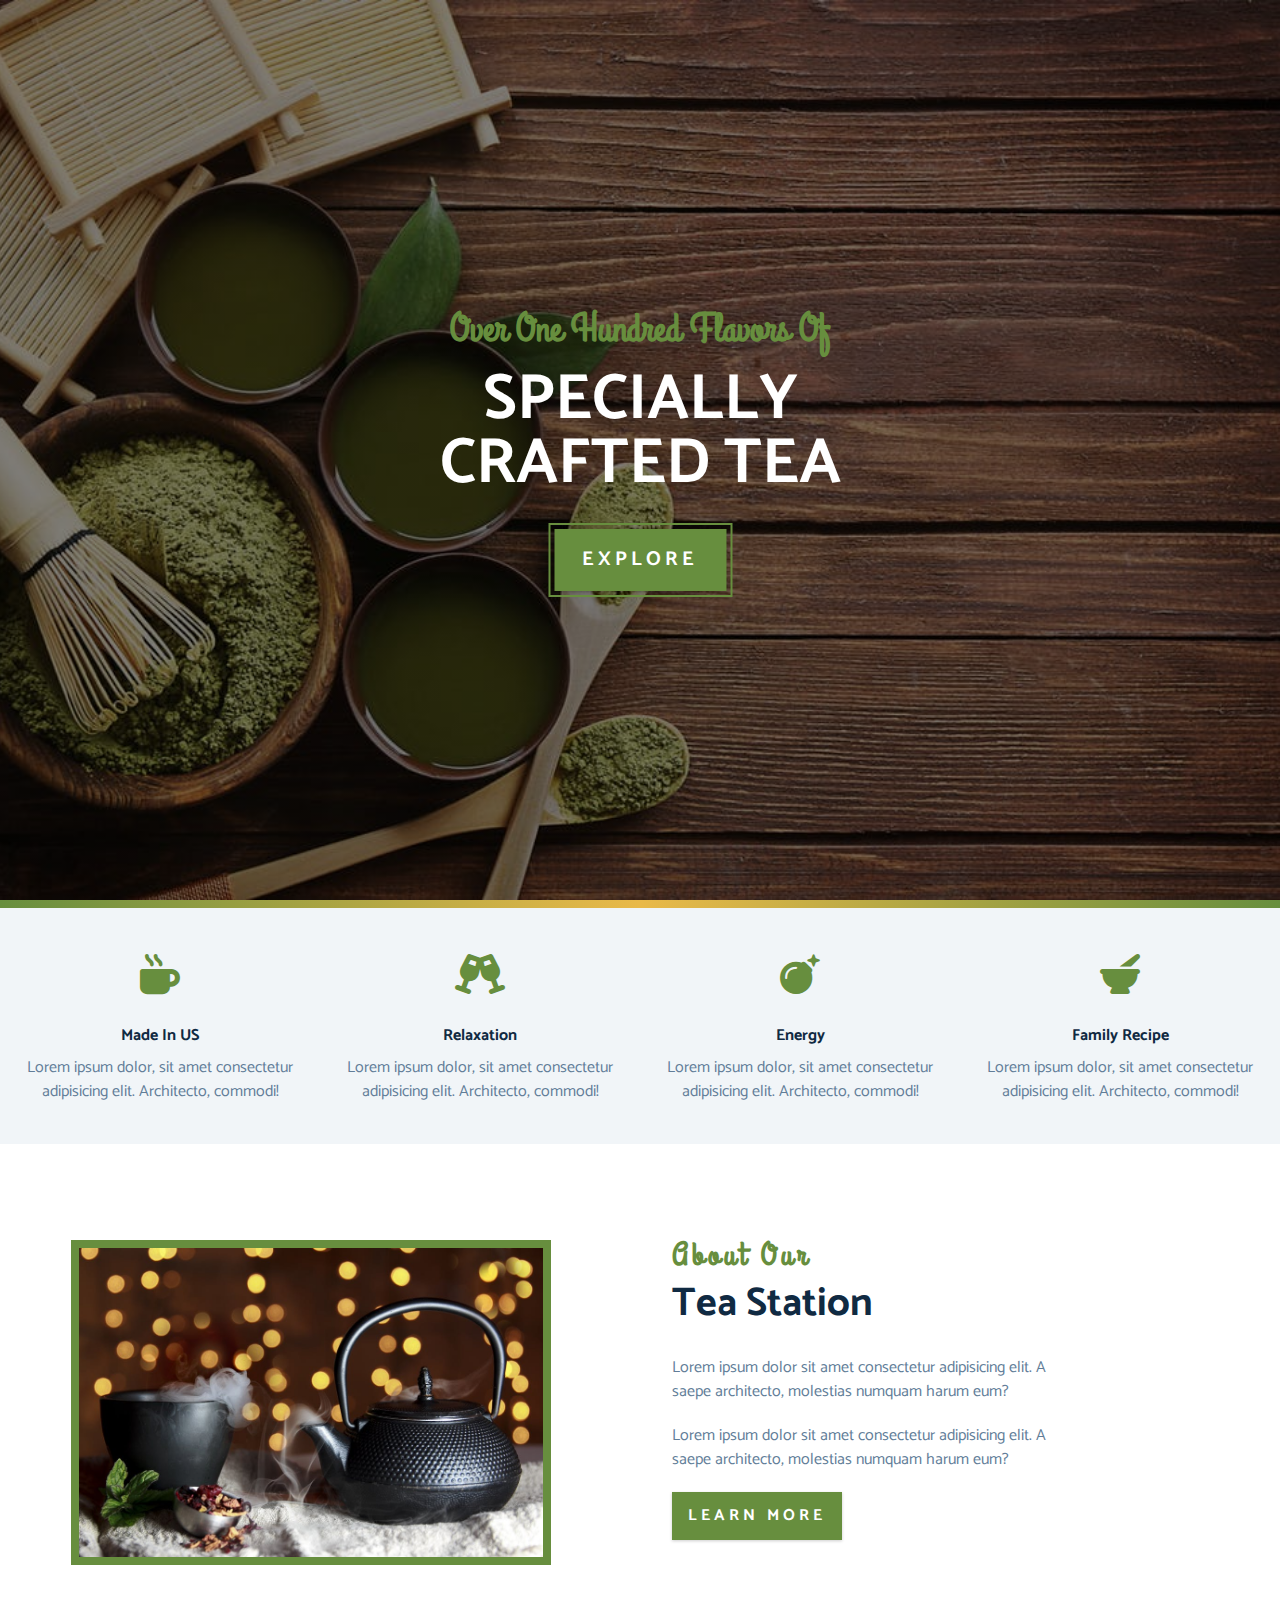
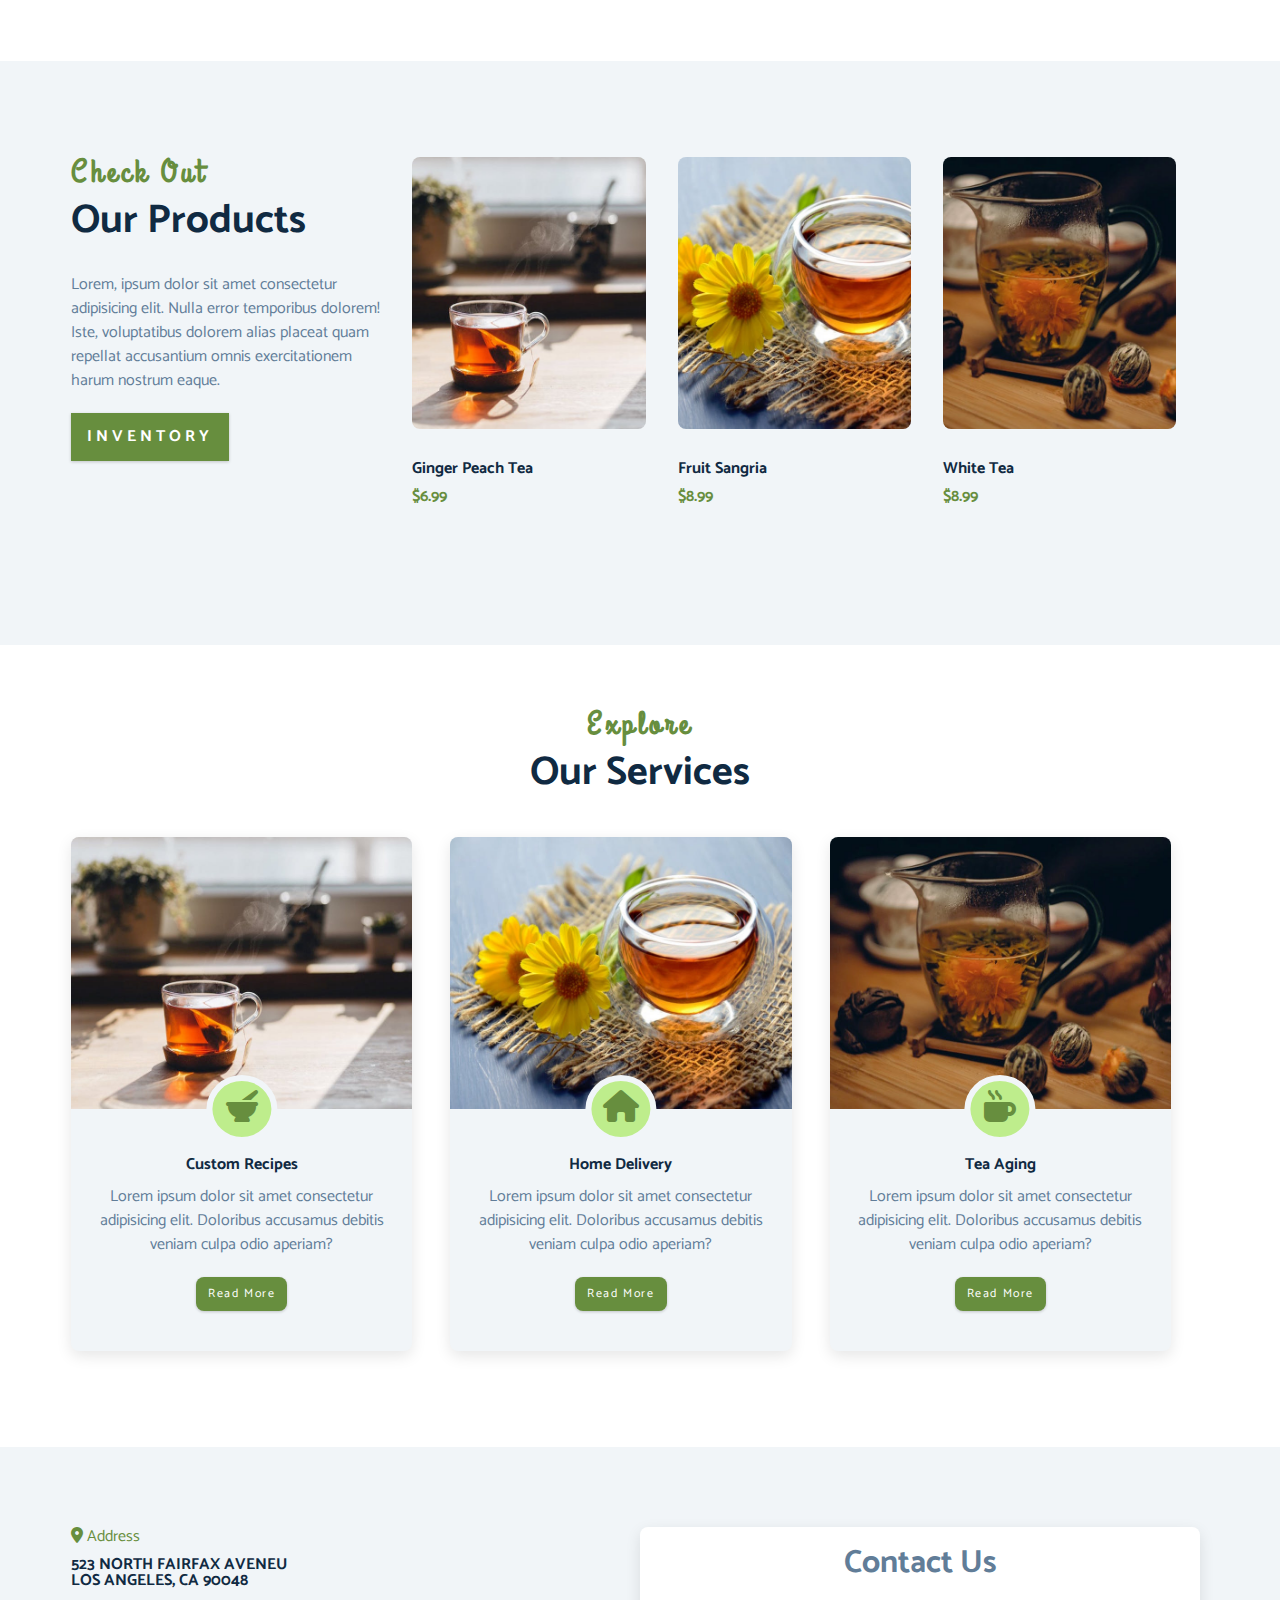
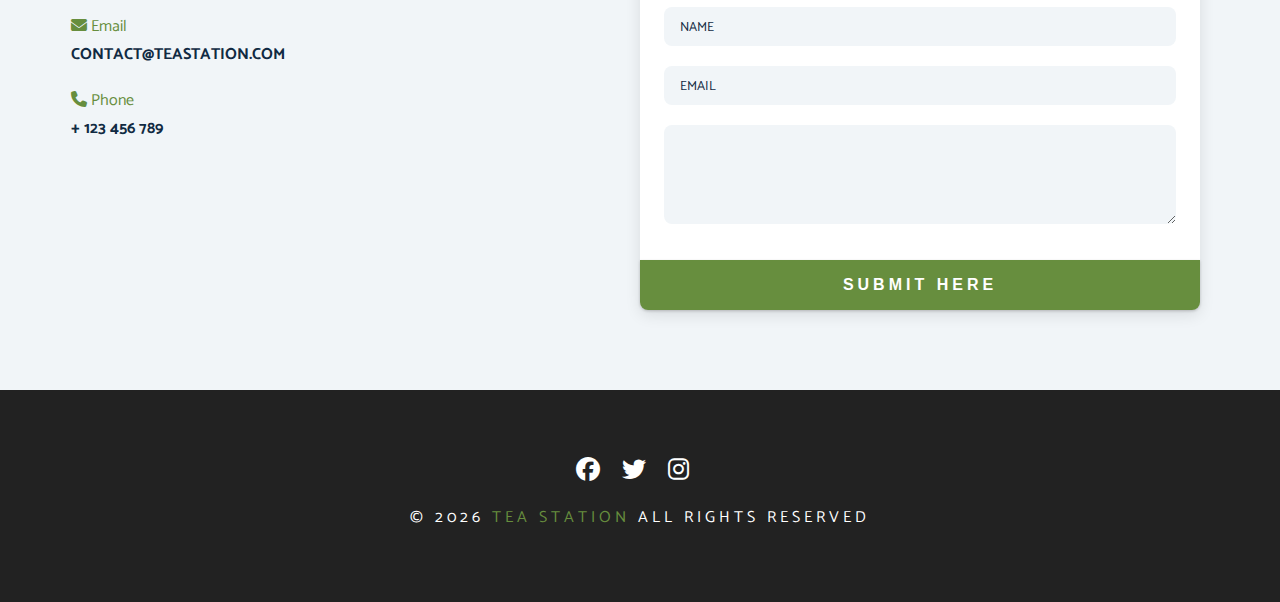
==== commit 0a36b13d: "feat: style footer" ====
--- a/index.html
+++ b/index.html
@@ -386,7 +386,7 @@
 
                 <h4 class="footer-text">
                     &copy; <span id="date"></span>
-                    <span>tea station</span>
+                    <span class="company">tea station</span>
                     all rights reserved
                 </h4>
             </div>
--- a/css/styles.css
+++ b/css/styles.css
@@ -523,3 +523,29 @@
 /****************************************************************************************
 * FOOTER
 ****************************************************************************************/
+.footer {
+    background-color: #222;
+    text-align: center;
+}
+
+.social-icon {
+    color: var(--color-white);
+    font-size: 1.5rem;
+    margin-right: 1rem;
+}
+
+.social-icon:hover {
+    color: var(--color-primary);
+}
+
+.footer-text {
+    margin-top: 1.25rem;
+    text-transform: uppercase;
+    color: var(--color-white);
+    font-weight: 400;
+    letter-spacing: var(--spacing);
+}
+
+.company {
+    color: var(--color-primary);
+}
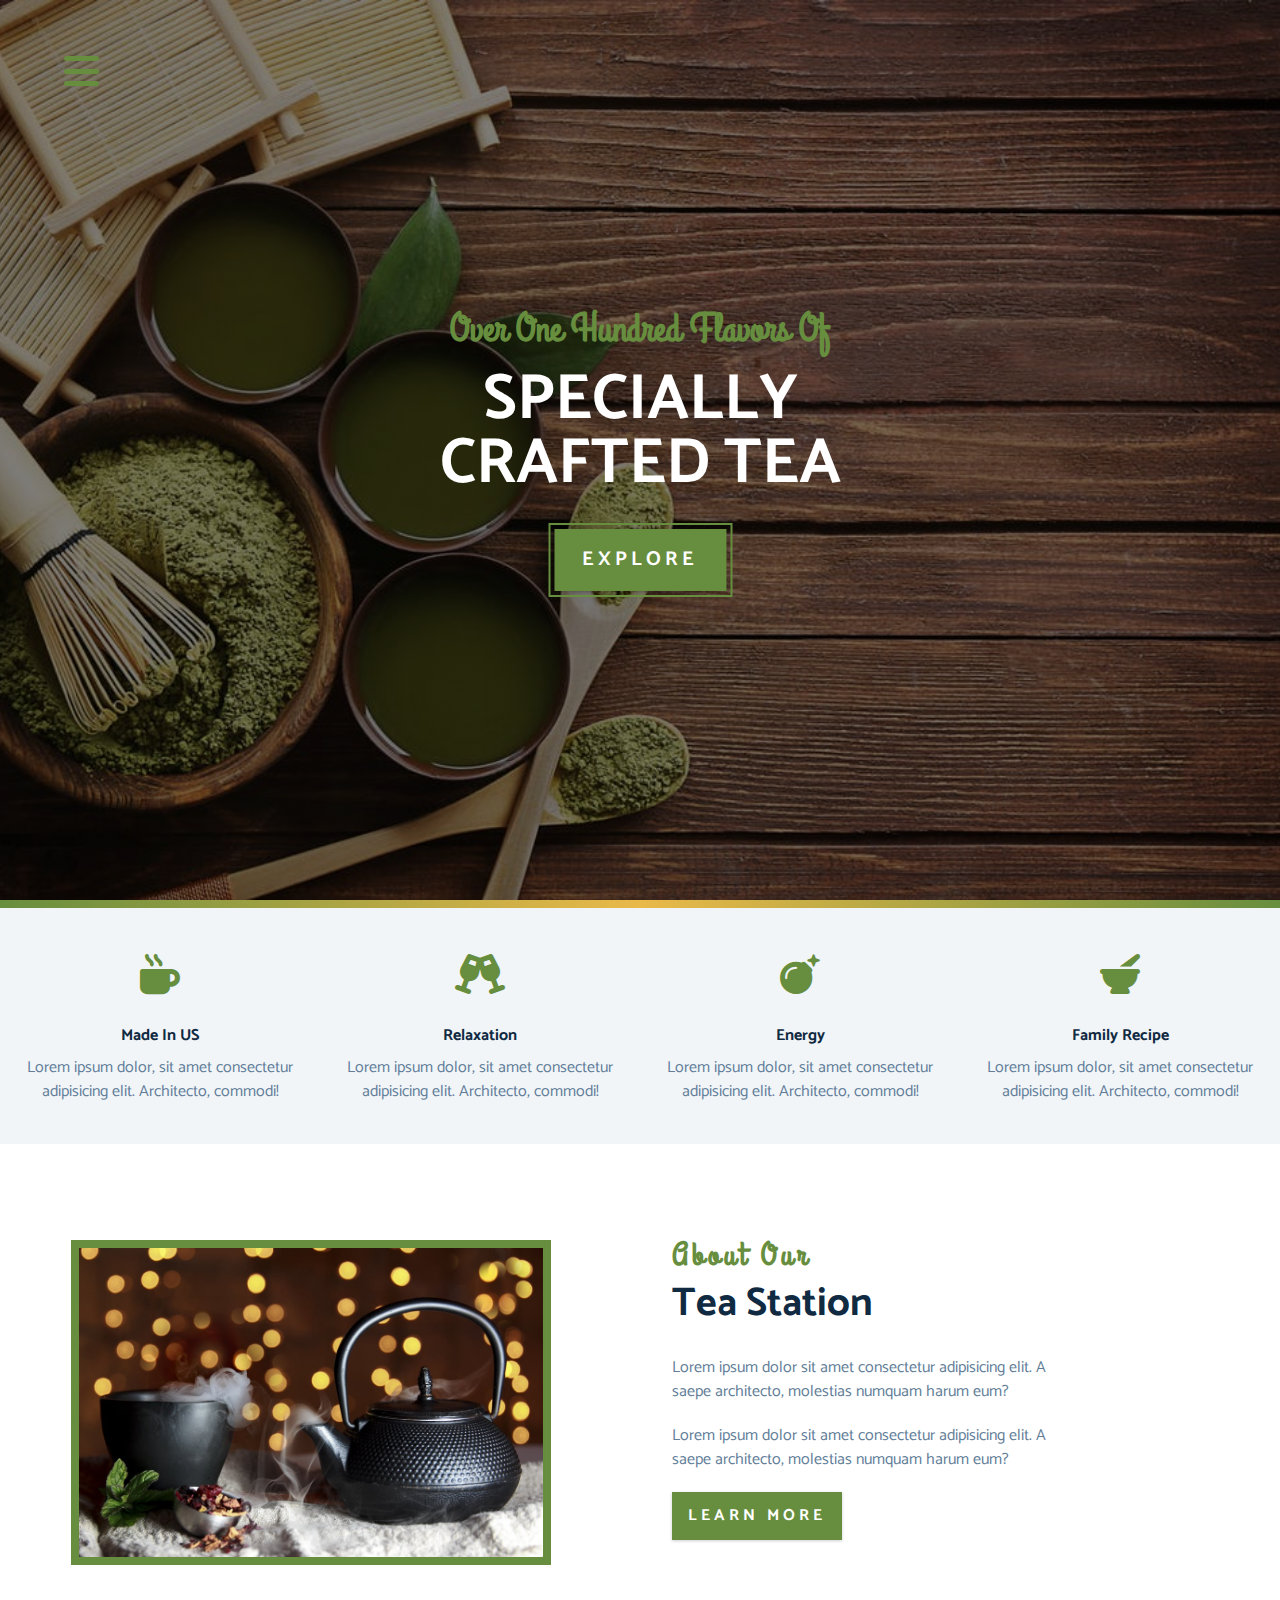
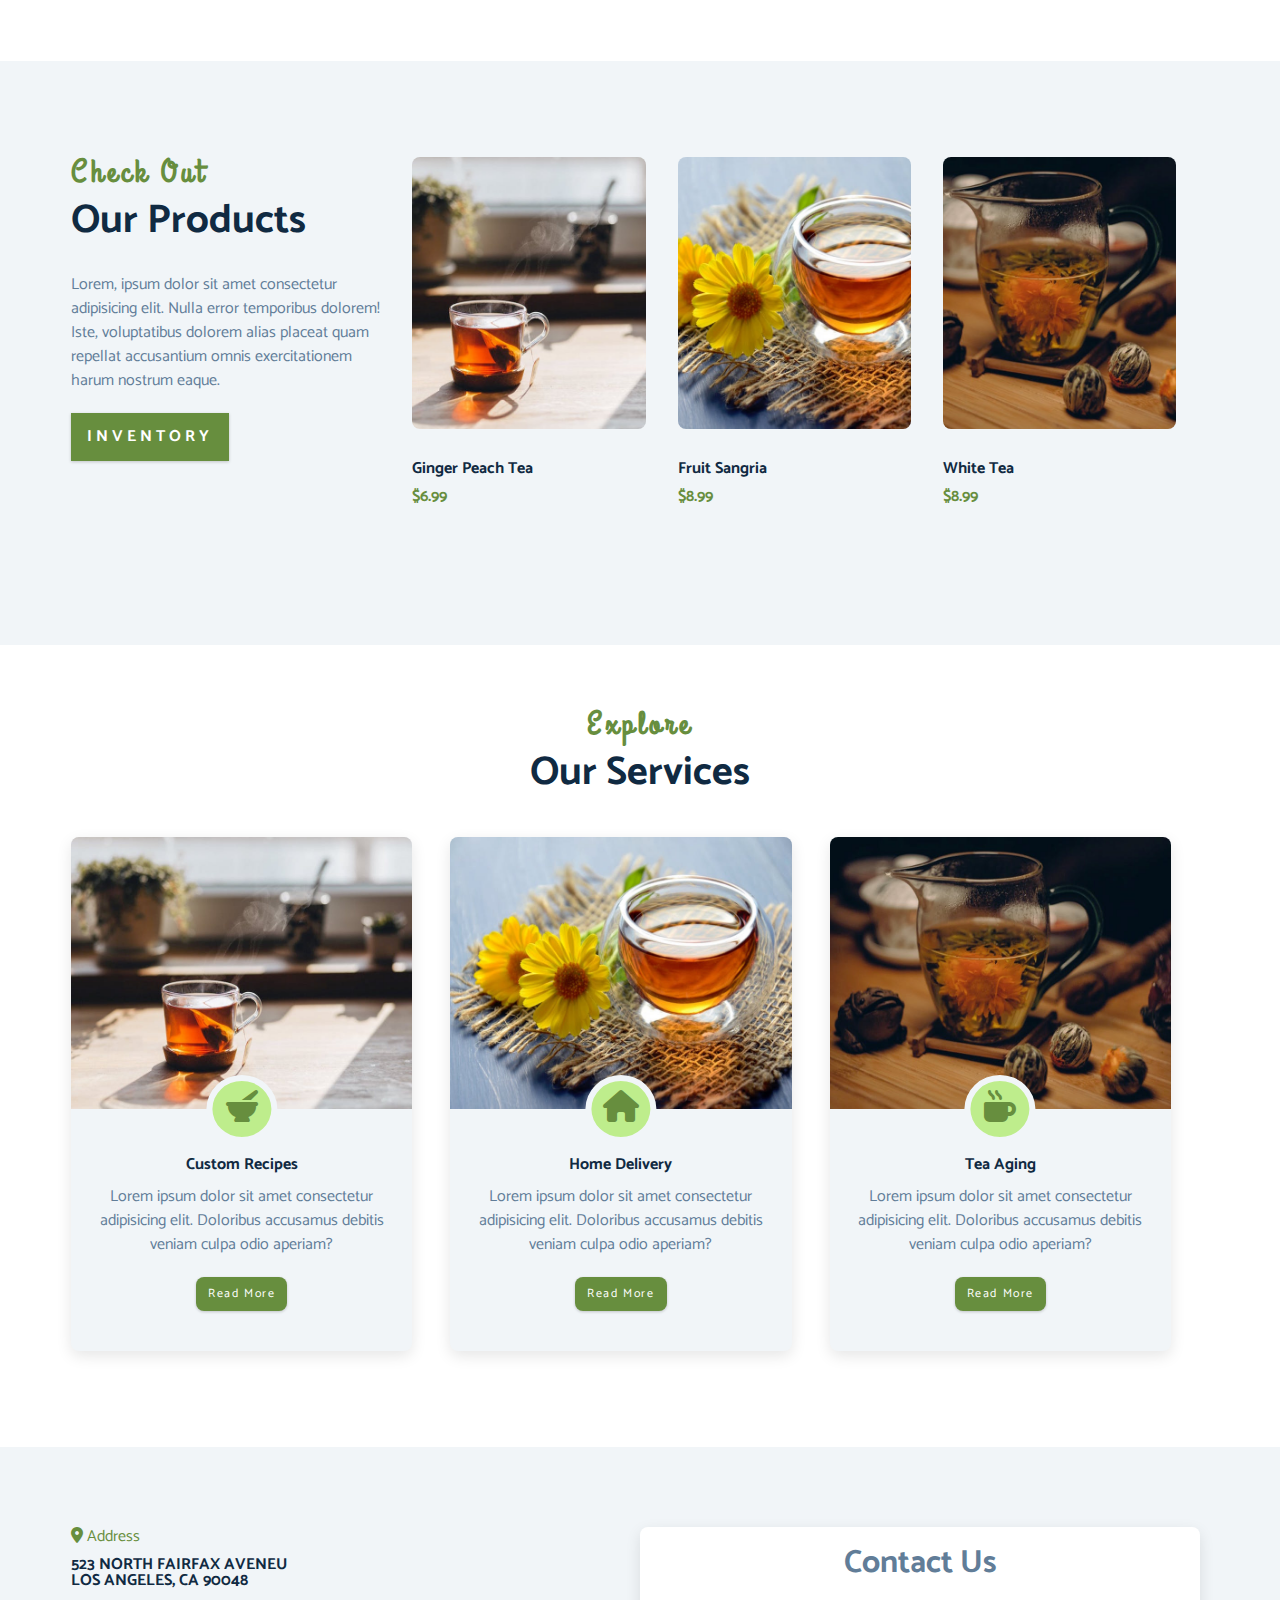
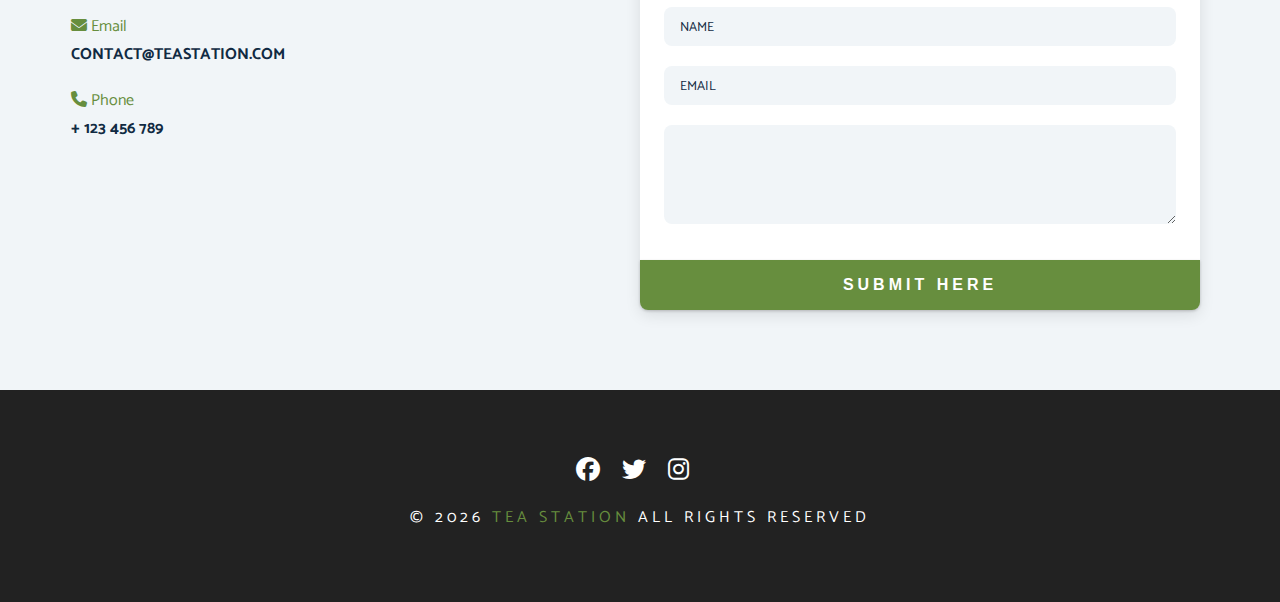
==== commit c06f1a6c: "feat: add navbar button" ====
--- a/index.html
+++ b/index.html
@@ -18,6 +18,9 @@
     </head>
     <body>
         <!-- navbar -->
+        <span class="nav-btn" id="nav-btn">
+            <i class="fa-solid fa-bars"></i>
+        </span>
         <!-- end of navbar -->
 
         <!-- header -->
--- a/css/styles.css
+++ b/css/styles.css
@@ -152,6 +152,19 @@
 }
 
 /****************************************************************************************
+* NAVBAR
+****************************************************************************************/
+.nav-btn {
+    position: fixed;
+    top: 5%;
+    left: 5%;
+    font-size: 2.5rem;
+    color: var(--color-primary);
+    z-index: 1;
+    cursor: pointer;
+}
+
+/****************************************************************************************
 * HEADER
 ****************************************************************************************/
 .header {
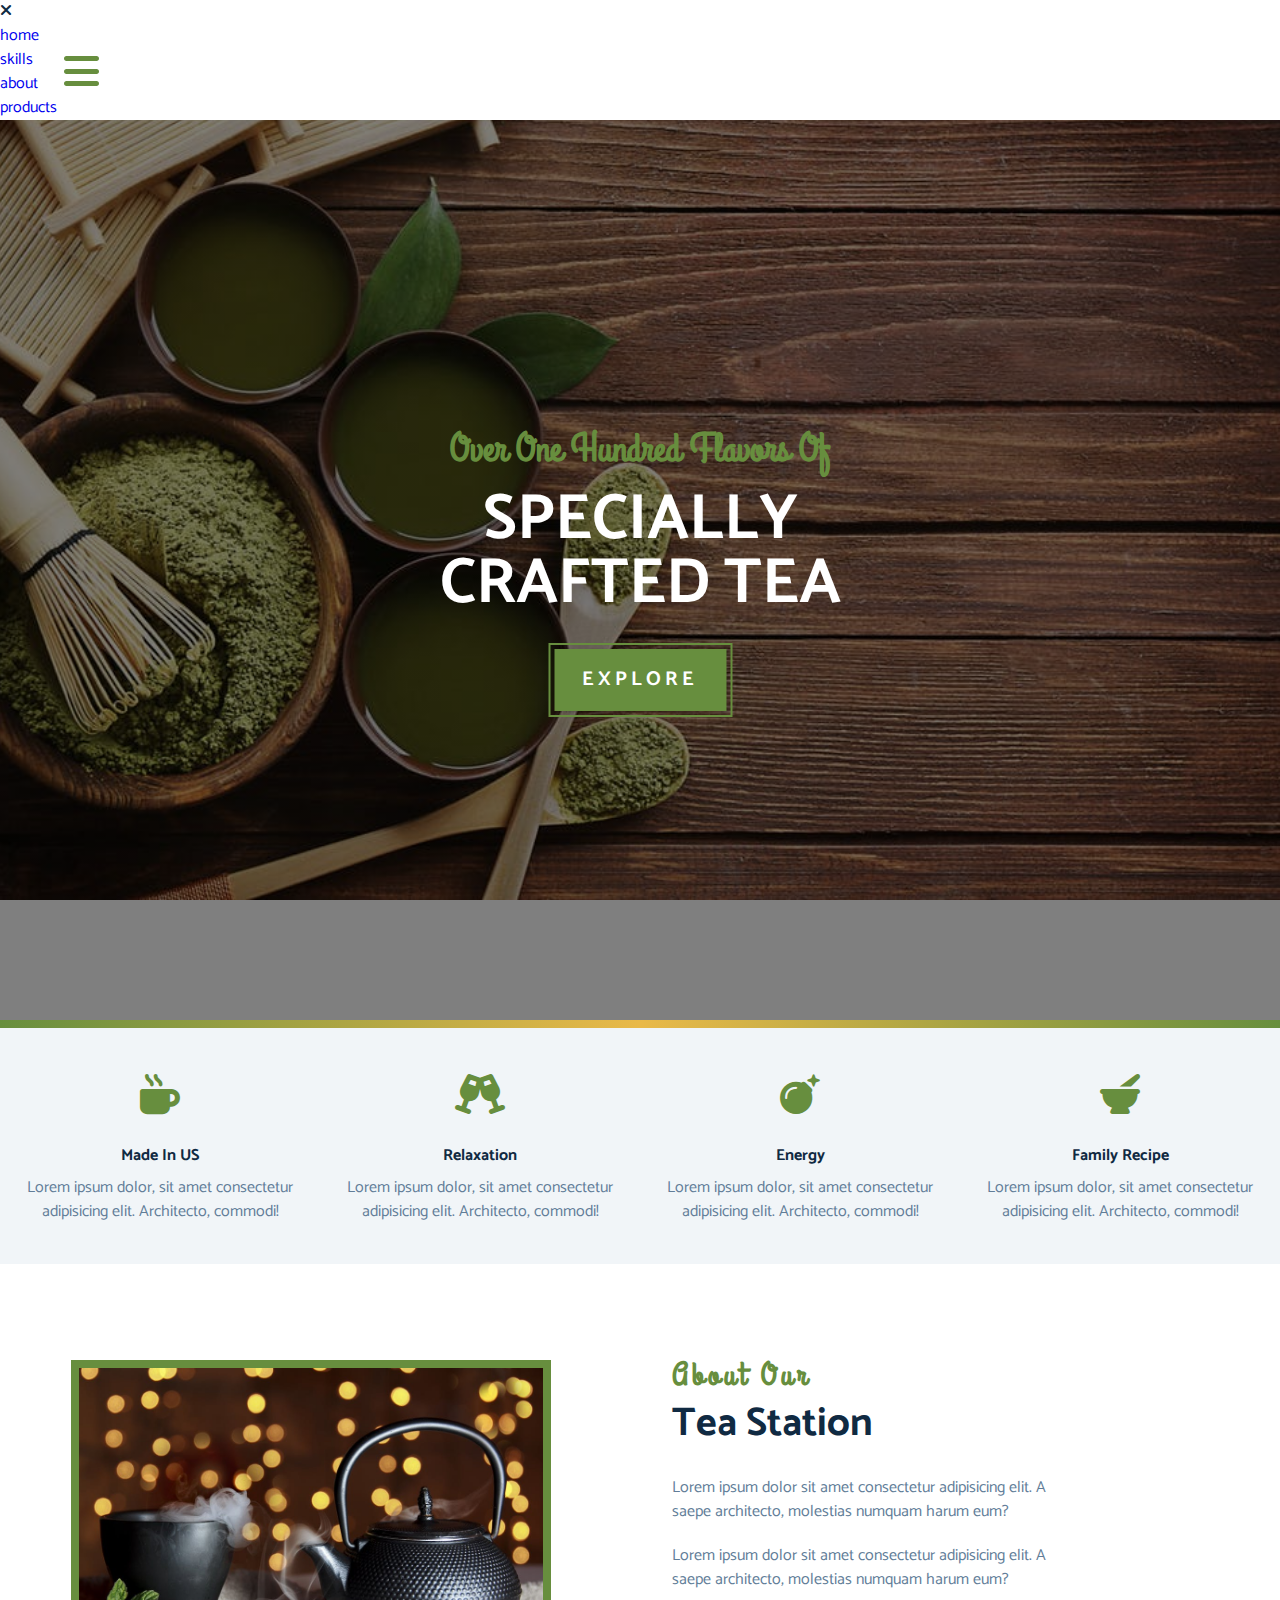
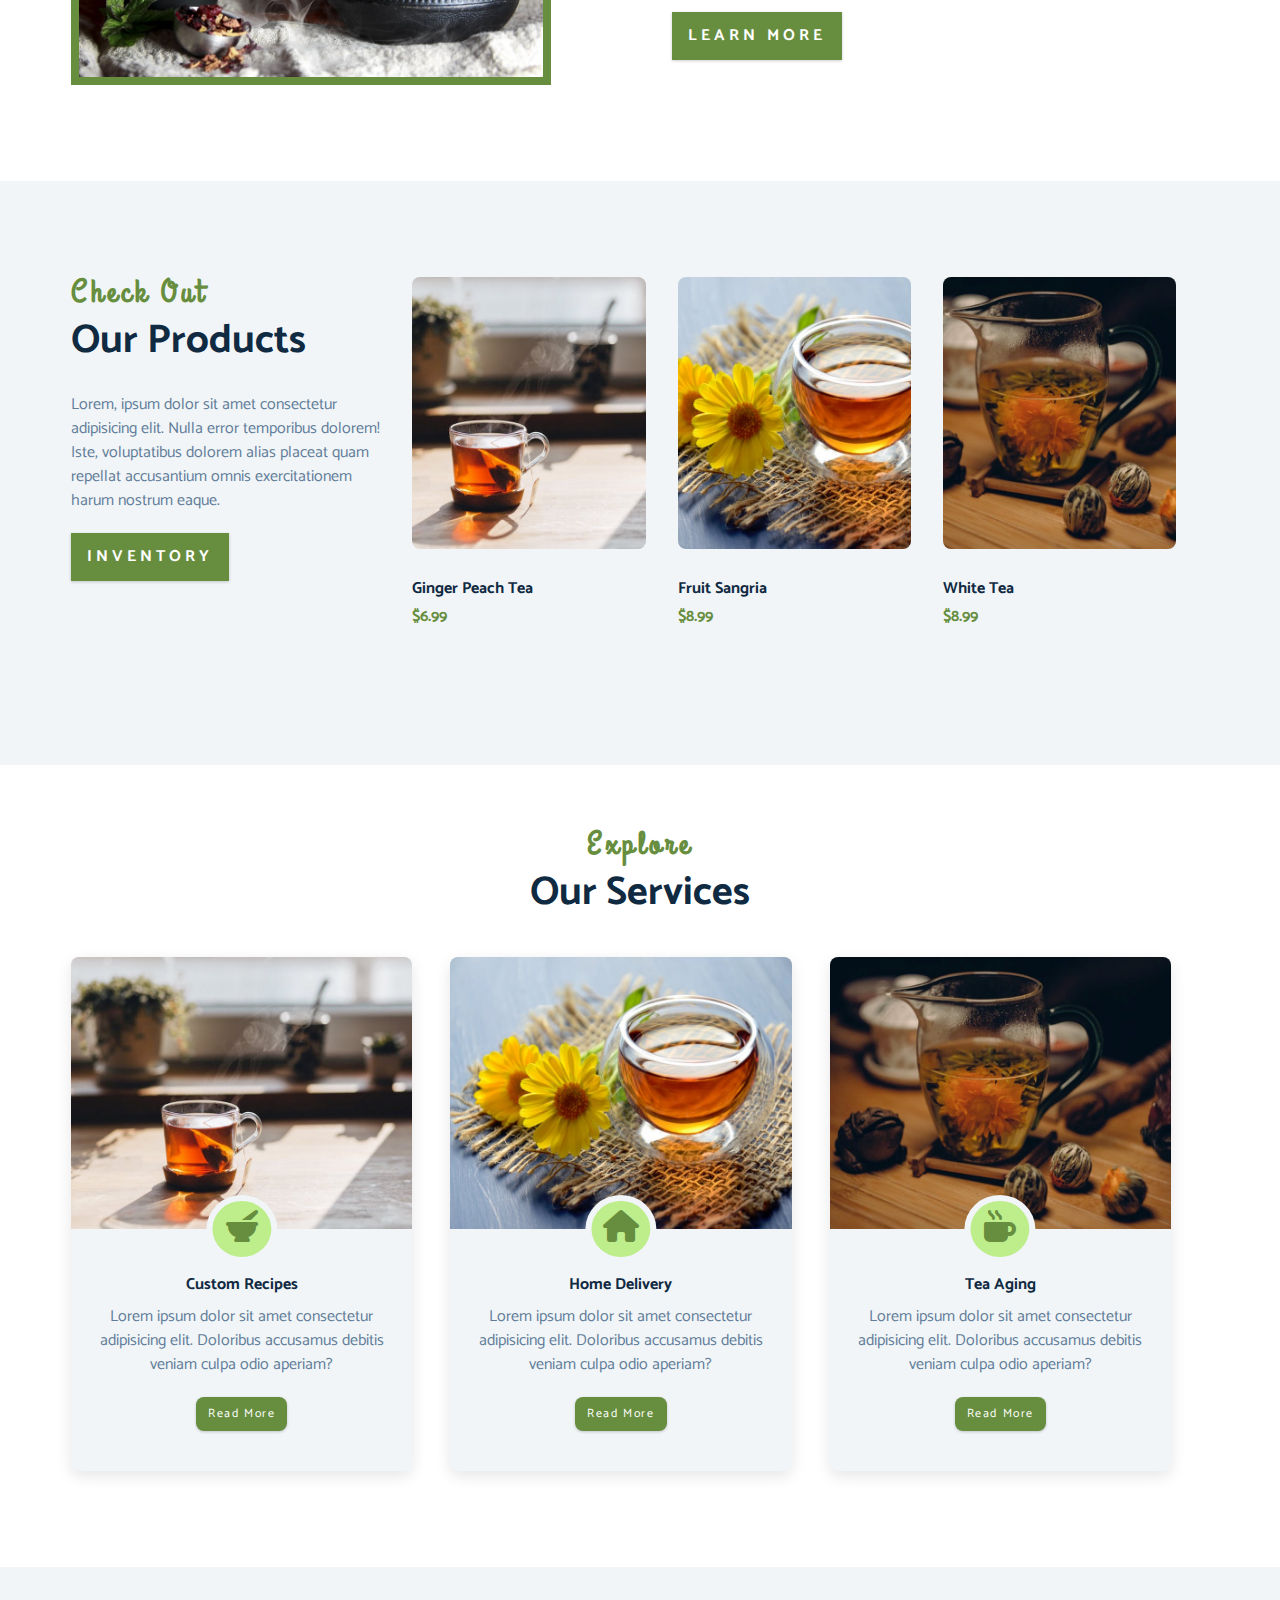
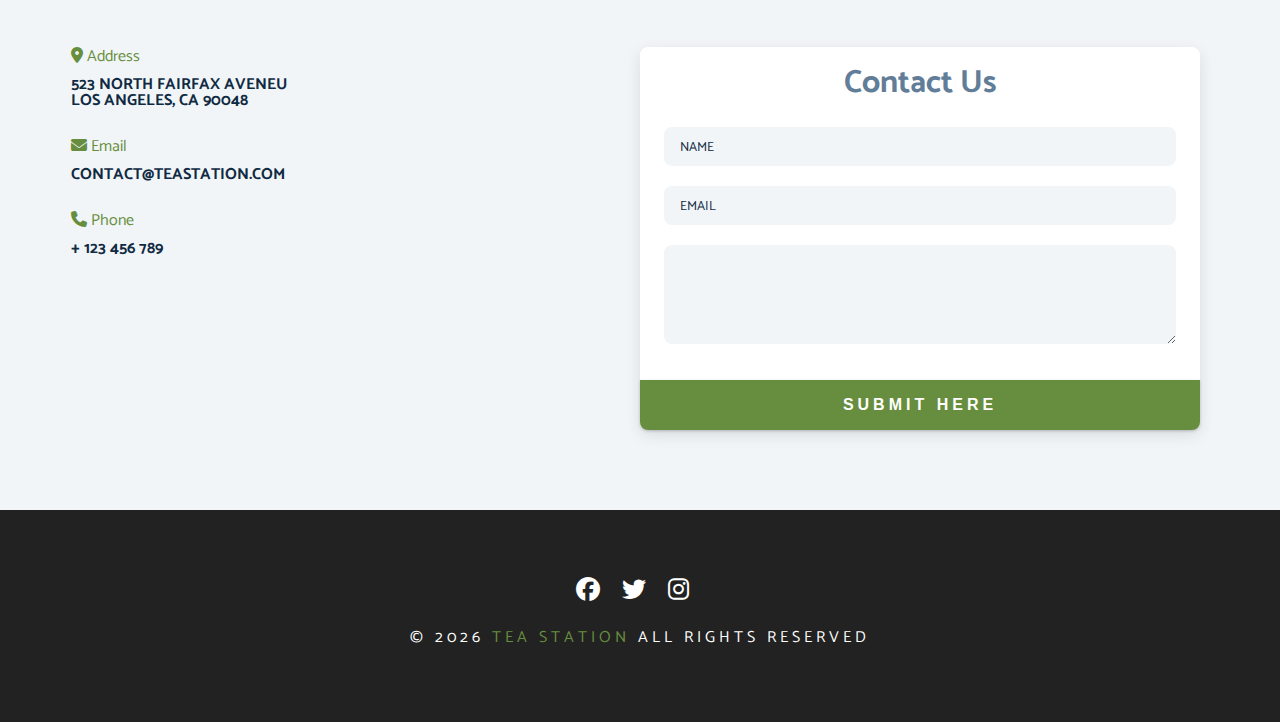
==== commit ae3ab901: "feat: add navbar html" ====
--- a/index.html
+++ b/index.html
@@ -21,6 +21,21 @@
         <span class="nav-btn" id="nav-btn">
             <i class="fa-solid fa-bars"></i>
         </span>
+
+        <nav class="navbar" id="navbar">
+            <div class="navbar-header">
+                <span class="nav-close" id="nav-close">
+                    <i class="fa-solid fa-times"></i>
+                </span>
+            </div>
+            <ul class="nav-items">
+                <li><a href="./index.html" class="nav-link">home</a></li>
+                <li><a href="./skills.html" class="nav-link">skills</a></li>
+                <li><a href="./about.html" class="nav-link">about</a></li>
+                <li><a href="./products.html" class="nav-link">products</a></li>
+            </ul>
+        </nav>
+
         <!-- end of navbar -->
 
         <!-- header -->
